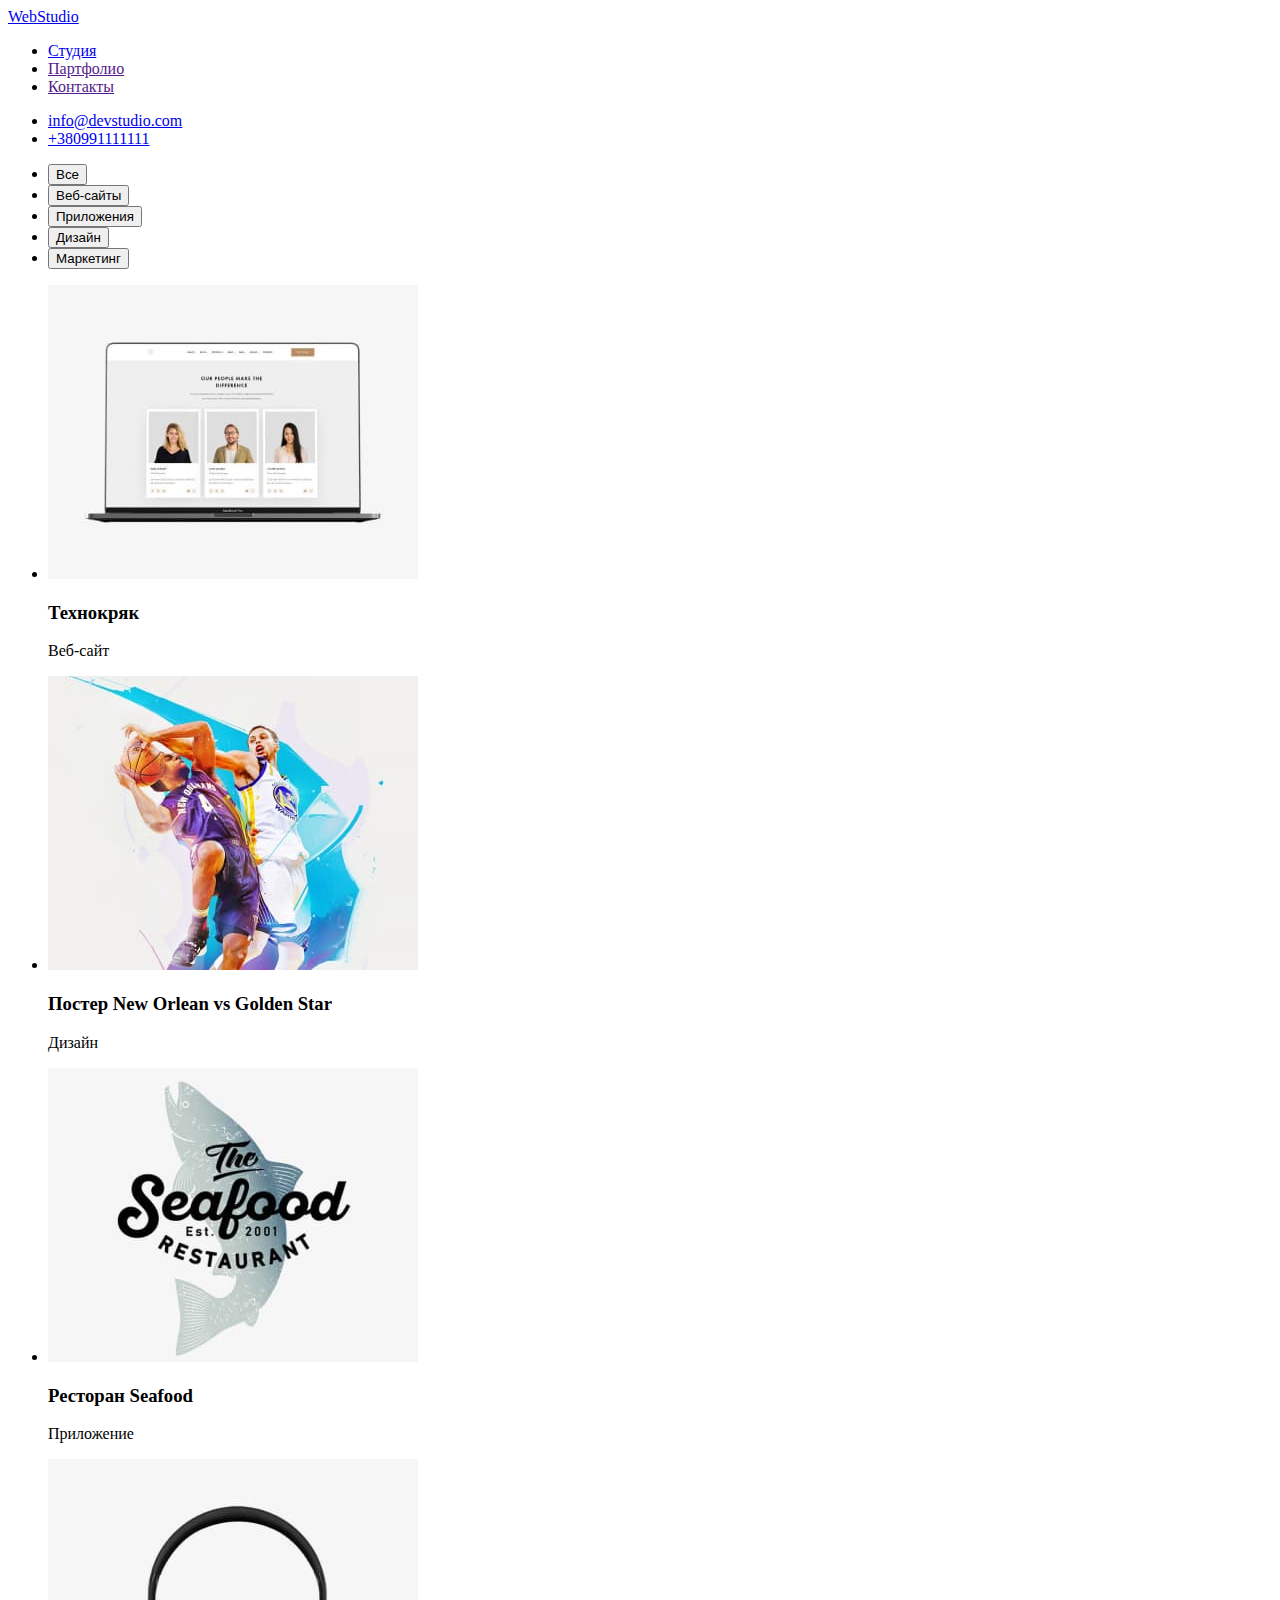
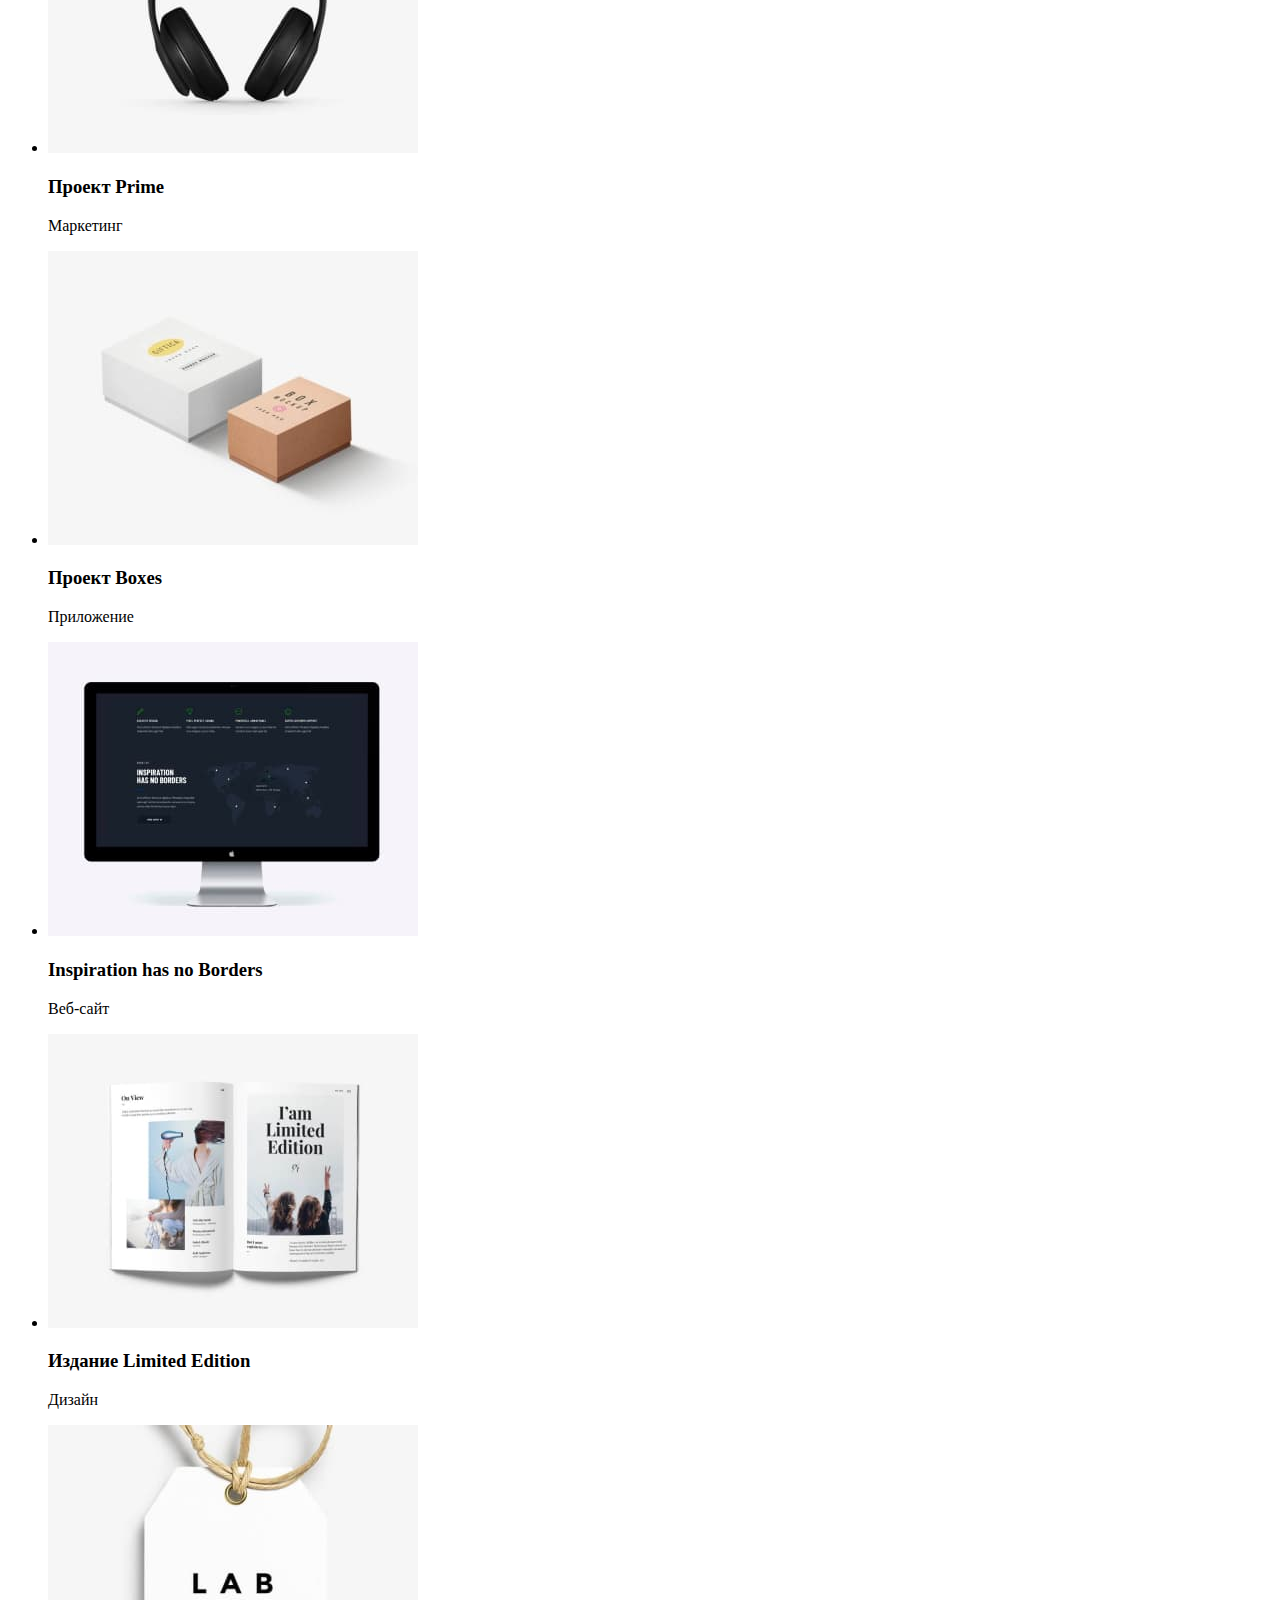
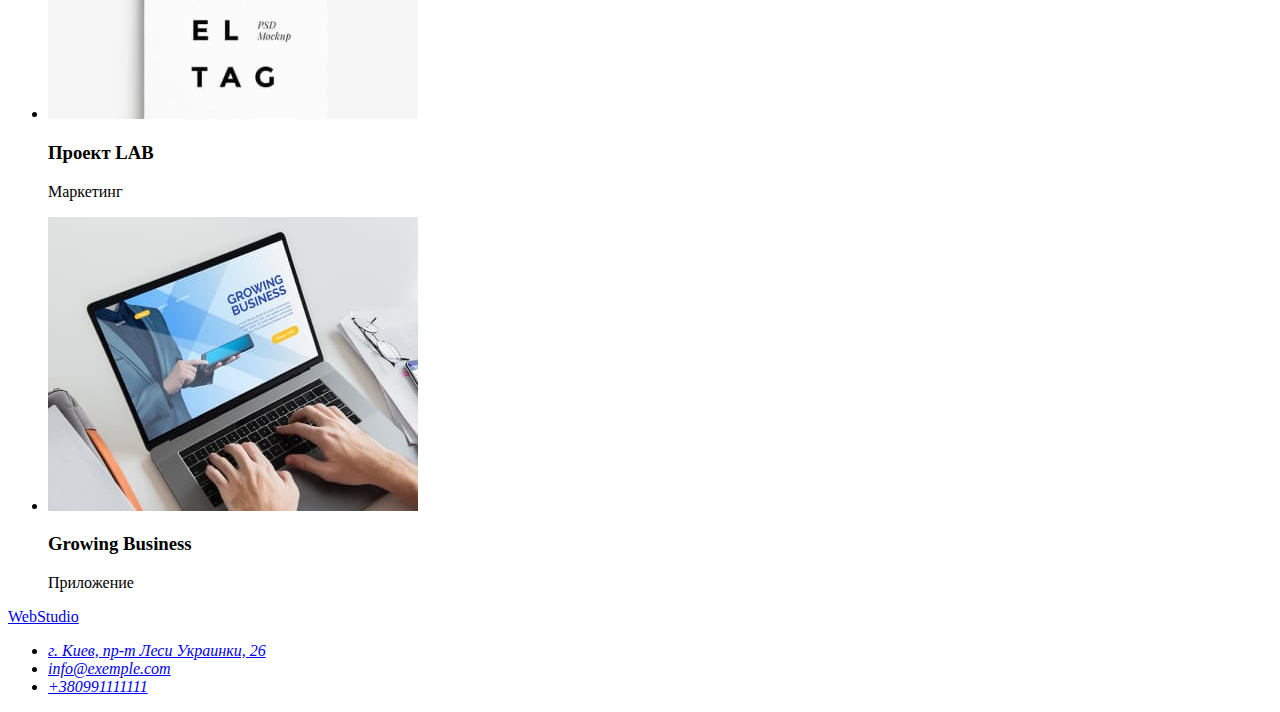
==== portfolio.html @ 94032a91 "слияние двух рабочих страниц" ====
<!DOCTYPE html>
<html lang="en">

<head>
   <meta charset="UTF-8">
   <meta http-equiv="X-UA-Compatible" content="IE=edge">
   <meta name="viewport" content="width=device-width, initial-scale=1.0">
   <title>Portfolio</title>
   <link rel="stylesheet" href="./css/style.css">
</head>

<body>
   <header>
      <a href="index.html">WebStudio</a>
      <nav>
         <ul>
            <li><a target="_parent" href="../goit-markup-hw-01/index.html">Студия</a></li>
            <li><a href="">Партфолио</a></li>
            <li><a href="">Контакты</a></li>
         </ul>
      </nav>
      <ul>
         <li><a href="mailto:info@devstudio.com">info@devstudio.com</a></li>
         <li><a href="tel:+380991111111">+380991111111</a></li>
      </ul>
   </header>
   <main>
      <section>
         <ul>
            <li><button type="button">Все</button></li>
            <li><button type="button">Веб-сайты</button></li>
            <li><button type="button">Приложения</button></li>
            <li><button type="button">Дизайн</button></li>
            <li><button type="button">Маркетинг</button></li>
         </ul>
      </section>
      <ul>
         <div>
            <li>
               <img src="./img/imge1.jpg" alt="ноутбук" width="370">
               <h3>Технокряк</h3>
               <p>Веб-сайт</p>
            </li>
         </div>
         <div>
            <li>
               <img src="./img/imge2.jpg" alt="постер баскетболисты" width="370">
               <h3>Постер New Orlean vs Golden Star</h3>
               <p>Дизайн</p>
            </li>
         </div>
         <div>
            <li>
               <img src="./img/img3.jpg" alt="логотип ресторана" width="370">
               <h3>Ресторан Seafood</h3>
               <p>Приложение</p>
            </li>
         </div>
         <div>
            <li>
               <img src="./img/img4.jpg" alt="наушники" width="370">
               <h3>Проект Prime</h3>
               <p>Маркетинг</p>
            </li>
         </div>
         <div>
            <li>
               <img src="./img/img5.jpg" alt="коробки" width="370">
               <h3>Проект Boxes</h3>
               <p>Приложение</p>
            </li>
         </div>
         <div>
            <li>
               <img src="./img/img6.jpg" alt="монитор" width="370">
               <h3>Inspiration has no Borders</h3>
               <p>Веб-сайт</p>
            </li>
         </div>
         <div>
            <li>
               <img src="./img/img7.jpg" alt="книга" width="370">
               <h3>Издание Limited Edition</h3>
               <p>Дизайн</p>
            </li>
         </div>
         <div>
            <li>
               <img src="./img/img8.jpg" alt="бирка" width="370">
               <h3>Проект LAB</h3>
               <p>Маркетинг</p>
            </li>
         </div>
         <div>
            <li>
               <img src="./img/img9.jpg" alt="разработка приложения" width="370">
               <h3>Growing Business</h3>
               <p>Приложение</p>
            </li>
         </div>
      </ul>
   </main>
   <footer>
      <a href="index.html">WebStudio</a>
      <address>
         <ul>
            <li><a href="https://goo.gl/maps/MrdQJycXRBSHevHh7" target="_blank" rel="noopener nofollow noreferrer">г.
                  Киев, пр-т Леси Украинки, 26</a>
            </li>
            <li>
               <a href="mailto:info@devstudio.com">info@exemple.com</a>
            </li>
            <li>
               <a href="tel:+380991111111">+380991111111</a>
            </li>
         </ul>
      </address>
   </footer>

</body>

</html>
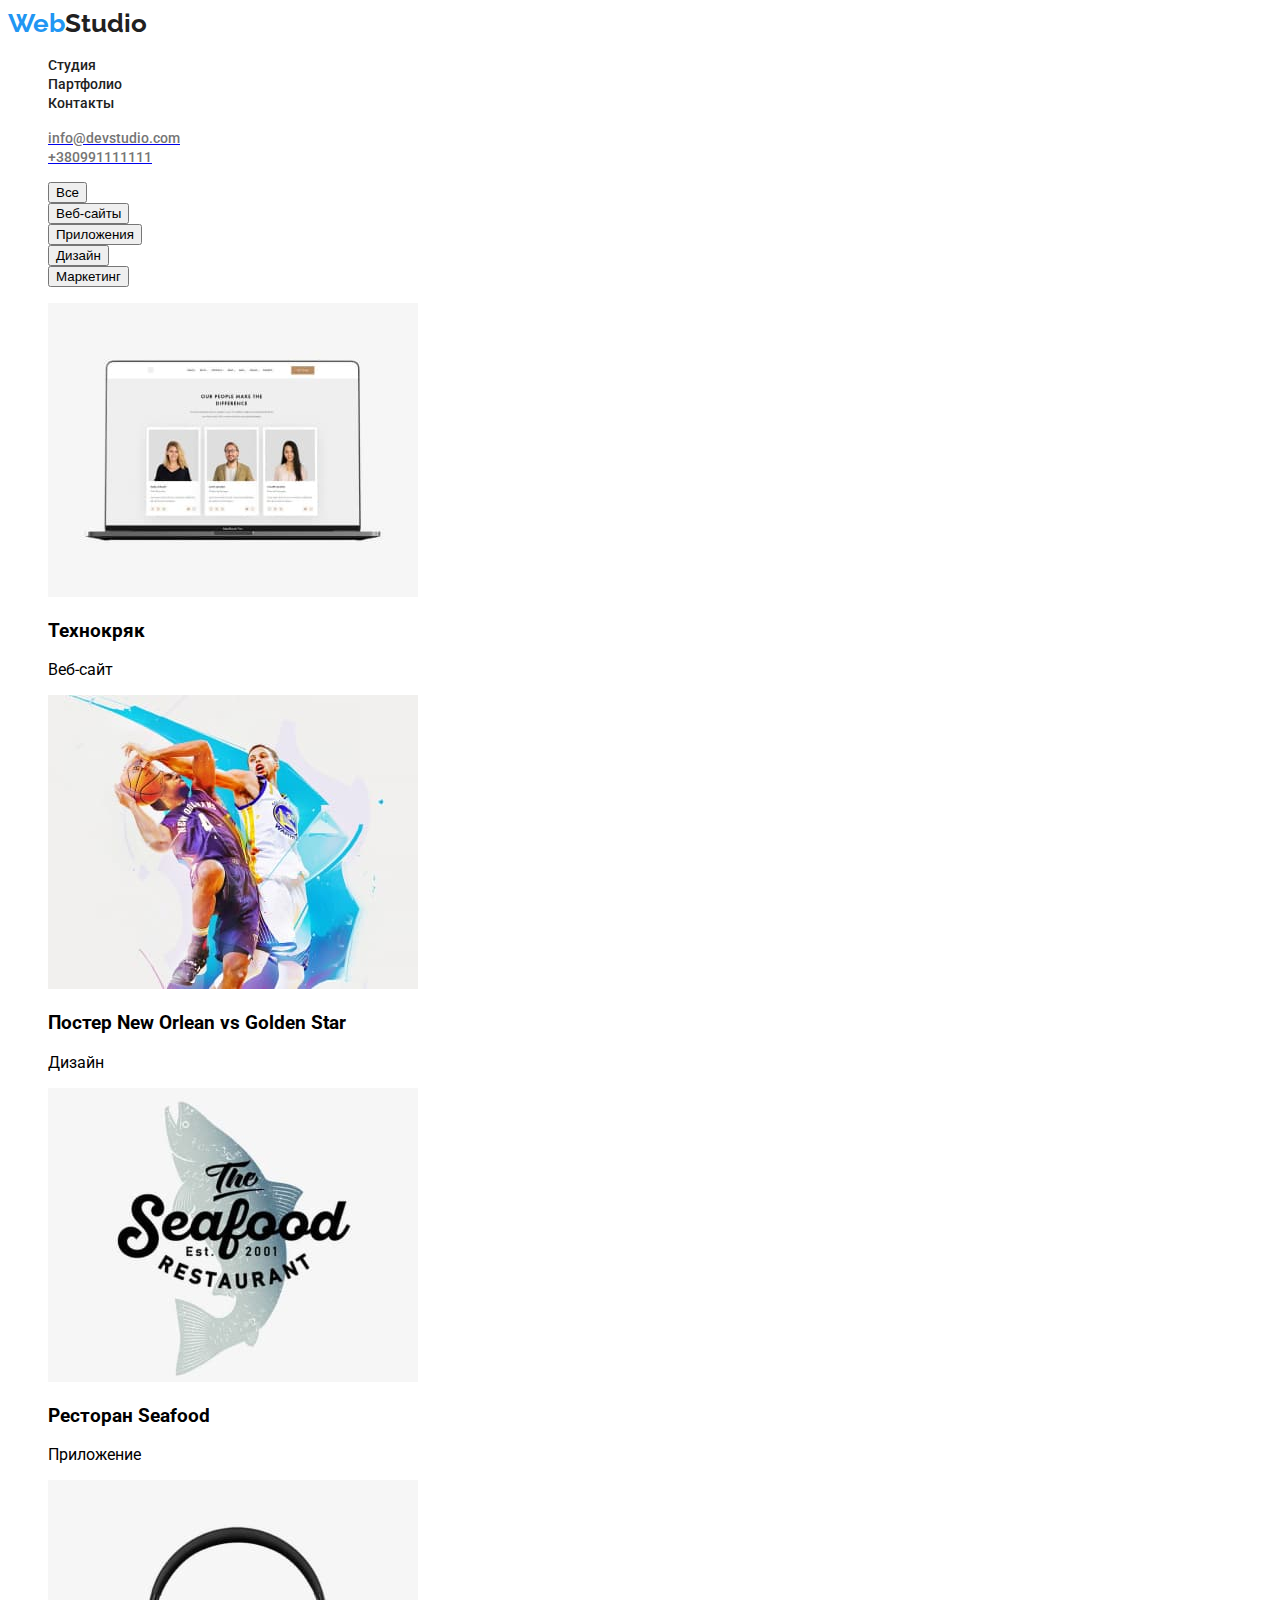
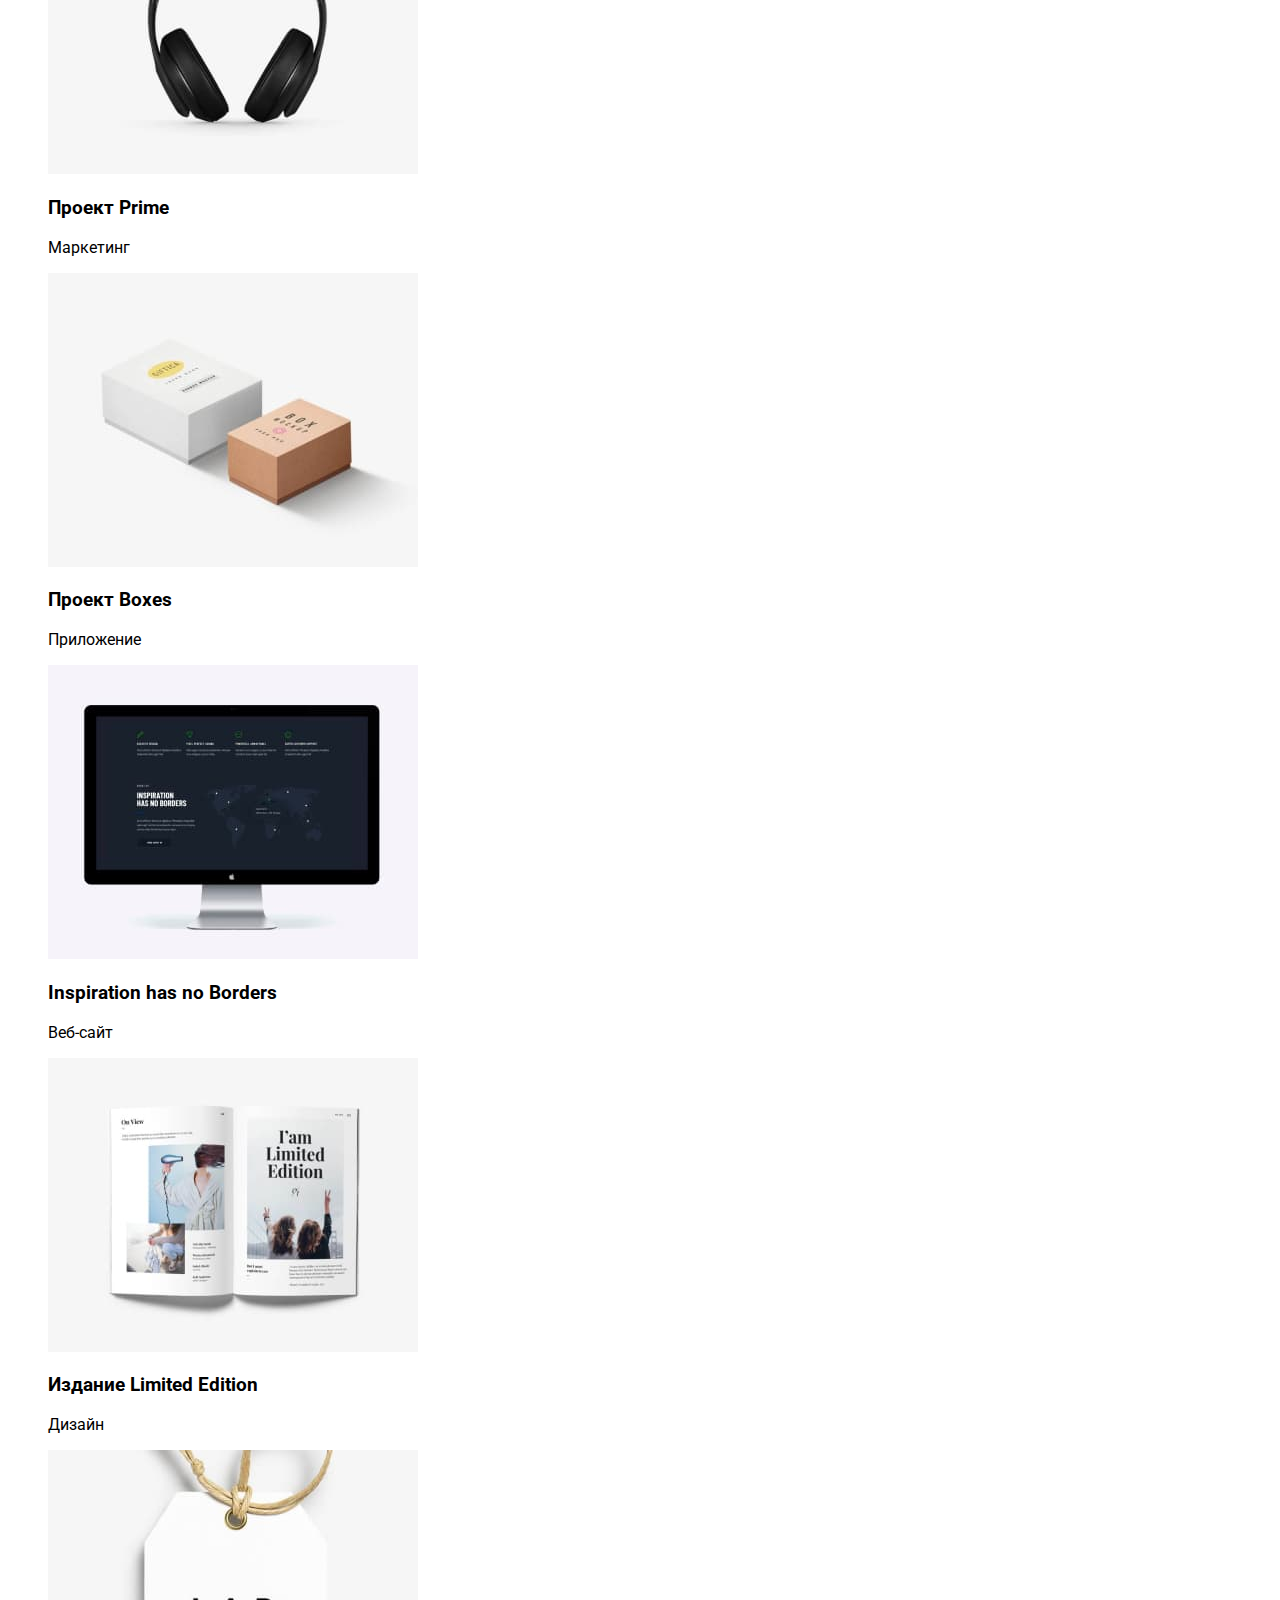
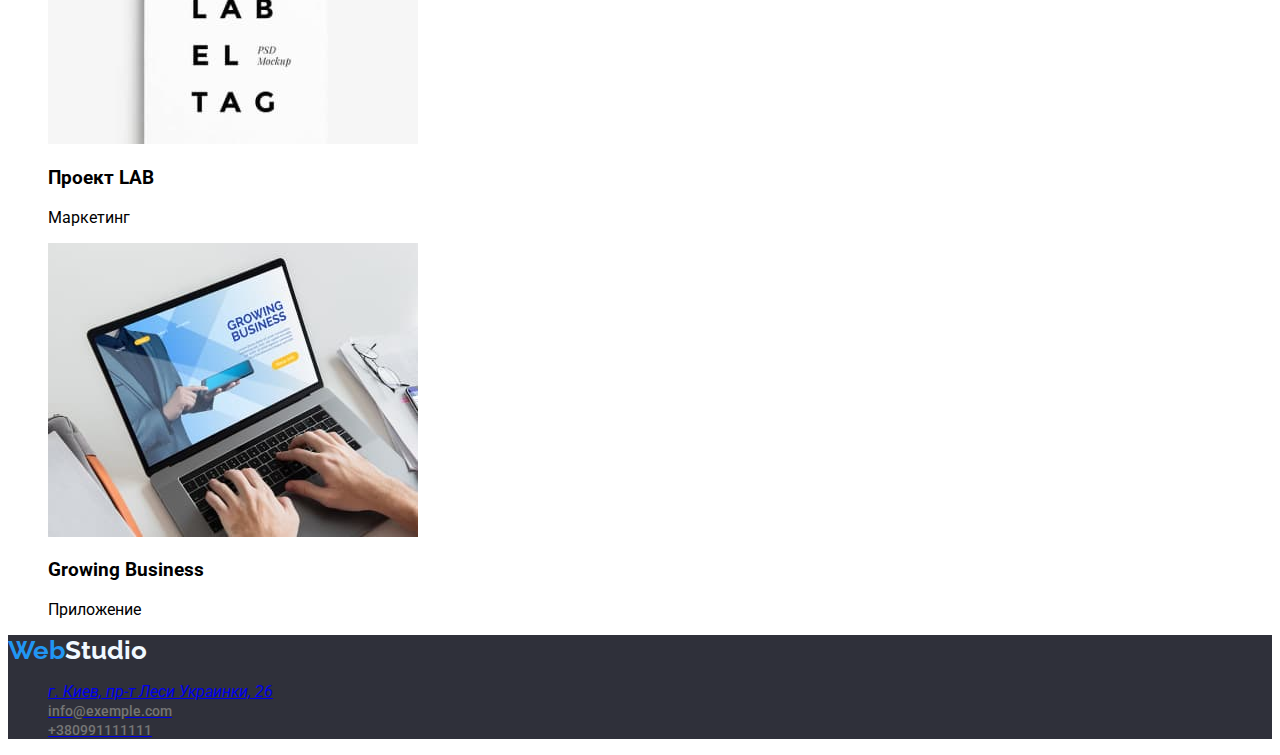
==== commit cf18276a: "финал 1й страницы" ====
--- a/portfolio.html
+++ b/portfolio.html
@@ -7,92 +7,95 @@
    <meta name="viewport" content="width=device-width, initial-scale=1.0">
    <title>Portfolio</title>
    <link rel="stylesheet" href="./css/style.css">
+   <link rel="preconnect" href="https://fonts.googleapis.com">
+<link rel="preconnect" href="https://fonts.gstatic.com" crossorigin>
+<link href="https://fonts.googleapis.com/css2?family=Raleway:wght@700&family=Roboto:wght@400;500;700;900&display=swap" rel="stylesheet">
 </head>
 
-<body>
-   <header>
-      <a href="index.html">WebStudio</a>
+<body class="text-body">
+   <header class="background-white">
+      <a class="text-logo" href="index.html">Web<span class="Part-logo-black">Studio</span></a>
       <nav>
-         <ul>
-            <li><a target="_parent" href="../goit-markup-hw-01/index.html">Студия</a></li>
-            <li><a href="">Партфолио</a></li>
-            <li><a href="">Контакты</a></li>
+         <ul class="link-navigation">
+            <li style="list-style:none"><a class="link" href="./index.html">Студия</a></li>
+            <li style="list-style:none"><a class="link" href="">Партфолио</a></li>
+            <li style="list-style:none"><a class="link" href="">Контакты</a></li>
          </ul>
       </nav>
       <ul>
-         <li><a href="mailto:info@devstudio.com">info@devstudio.com</a></li>
-         <li><a href="tel:+380991111111">+380991111111</a></li>
+         <li style="list-style:none"><a href="mailto:info@devstudio.com"><span class="connection">info@devstudio.com</span></a></li>
+         <li style="list-style:none"><a href="tel:+380991111111"><span class="connection">+380991111111</span></a></li>
       </ul>
    </header>
    <main>
       <section>
          <ul>
-            <li><button type="button">Все</button></li>
-            <li><button type="button">Веб-сайты</button></li>
-            <li><button type="button">Приложения</button></li>
-            <li><button type="button">Дизайн</button></li>
-            <li><button type="button">Маркетинг</button></li>
+            <li style="list-style:none"><button type="button">Все</button></li>
+            <li style="list-style:none"><button type="button">Веб-сайты</button></li>
+            <li style="list-style:none"><button type="button">Приложения</button></li>
+            <li style="list-style:none"><button type="button">Дизайн</button></li>
+            <li style="list-style:none"><button type="button">Маркетинг</button></li>
          </ul>
       </section>
       <ul>
          <div>
-            <li>
+            <li style="list-style:none">
                <img src="./img/imge1.jpg" alt="ноутбук" width="370">
                <h3>Технокряк</h3>
                <p>Веб-сайт</p>
             </li>
          </div>
          <div>
-            <li>
+            <li style="list-style:none">
                <img src="./img/imge2.jpg" alt="постер баскетболисты" width="370">
                <h3>Постер New Orlean vs Golden Star</h3>
                <p>Дизайн</p>
             </li>
          </div>
          <div>
-            <li>
+            <li style="list-style:none">
                <img src="./img/img3.jpg" alt="логотип ресторана" width="370">
                <h3>Ресторан Seafood</h3>
                <p>Приложение</p>
             </li>
          </div>
          <div>
-            <li>
+            <li style="list-style:none">
                <img src="./img/img4.jpg" alt="наушники" width="370">
                <h3>Проект Prime</h3>
                <p>Маркетинг</p>
             </li>
          </div>
          <div>
-            <li>
+            <li style="list-style:none">
                <img src="./img/img5.jpg" alt="коробки" width="370">
                <h3>Проект Boxes</h3>
                <p>Приложение</p>
             </li>
          </div>
          <div>
-            <li>
+            <li style="list-style:none">
                <img src="./img/img6.jpg" alt="монитор" width="370">
                <h3>Inspiration has no Borders</h3>
                <p>Веб-сайт</p>
             </li>
          </div>
          <div>
-            <li>
+            <li style="list-style:none">
                <img src="./img/img7.jpg" alt="книга" width="370">
                <h3>Издание Limited Edition</h3>
                <p>Дизайн</p>
             </li>
          </div>
          <div>
-            <li>
+            <li style="list-style:none">
                <img src="./img/img8.jpg" alt="бирка" width="370">
                <h3>Проект LAB</h3>
                <p>Маркетинг</p>
             </li>
          </div>
          <div>
-            <li>
+            <li style="list-style:none">
                <img src="./img/img9.jpg" alt="разработка приложения" width="370">
                <h3>Growing Business</h3>
                <p>Приложение</p>
@@ -100,23 +103,22 @@
          </div>
       </ul>
    </main>
-   <footer>
-      <a href="index.html">WebStudio</a>
+   <footer class="background-gray">
+      <a class="text-logo" href="index.html">Web<span class="Part-logo-white">Studio</span></a>
       <address>
          <ul>
-            <li><a href="https://goo.gl/maps/MrdQJycXRBSHevHh7" target="_blank" rel="noopener nofollow noreferrer">г.
+            <li style="list-style:none"><a href="https://goo.gl/maps/MrdQJycXRBSHevHh7" target="_blank" rel="noopener nofollow noreferrer">г.
                   Киев, пр-т Леси Украинки, 26</a>
             </li>
-            <li>
-               <a href="mailto:info@devstudio.com">info@exemple.com</a>
+            <li style="list-style:none">
+               <a href="mailto:info@devstudio.com"><span class="connection">info@exemple.com</span></a>
             </li>
-            <li>
-               <a href="tel:+380991111111">+380991111111</a>
+            <li style="list-style:none">
+               <a href="tel:+380991111111"><span class="connection">+380991111111</span></a>
             </li>
          </ul>
       </address>
    </footer>
-
 </body>
 
 </html>--- a/css/style.css
+++ b/css/style.css
@@ -0,0 +1,124 @@
+.text-body {
+   font-family: 'Roboto', sans-serif;
+}
+/* block header */
+.background-white {
+   background-color: #ffffff;
+}
+.text-logo {
+   font-family: 'Raleway', sans-serif;
+   font-weight: 700;
+   font-size: 26px;
+   line-height: 31px;
+   color: #2196F3;
+   text-decoration: none;
+}
+.Part-logo-black {
+   color: #212121;
+}
+.Part-logo-white {
+   color: aliceblue;
+}
+/*навигация*/
+.link {
+   font-size: 14px;
+   font-weight: 500;
+   line-height: 16px;
+   text-decoration: none;
+   color: #212121;
+}
+
+.link-navigation .link:hover, link:focus {
+   color: #2196F3;
+   
+}
+/*контакты*/
+.connection {
+   font-style: normal;
+   font-size: 14px;
+   font-weight: 500;
+   line-height: 16px;
+   color: #757575;
+   text-decoration: none;
+}
+.connektion-wrapper .connection:hover, .connection:focus {
+   color: #2196F3;
+}
+.connect-link {
+text-decoration: none;
+}
+/* block main */
+.Title {
+   font-weight: 900;
+   font-size: 44px;
+   color: #ffffff;
+}
+/*кнопка webstudio*/
+.text-button{
+   font-weight: 700;
+   font-size: 16px;
+   line-height: 30px;
+   color: #ffffff;
+}
+.button{
+   width: 200px;
+   height: 50px;
+   background: #2196F3;
+   box-shadow: 0px 4px 4px rgba(0,0,0,0,15);
+   border-radius: 4px;
+}
+
+.background-gray {
+   background-color: #2F303A;
+
+}
+/*Наши преимущества*/
+.text-title {
+   font-size: 14px;
+   font-weight: 700;
+   line-height: 16.41px;
+   color: #212121;
+}
+.Text-description {
+   font-weight: 400;
+   font-size: 14px;
+   line-height: 24px;
+   color: #757575;
+}
+/*чем занимаемся и наша команда*/
+.title-exercise {
+   font-weight: 700;
+   font-size: 36px;
+   line-height: 42.19px;
+   color: #212121;
+}
+.initials{
+   font-weight: 500;
+   font-size: 16px;
+   line-height: 18.75px;
+   color: #212121;
+}
+.position{
+   font-weight: 400;
+   font-size: 16px;
+   line-height: 18.75px;
+   color: #757575;
+}
+.exercise {
+
+}
+.Our-command {
+   background-color: #F5F4FA;
+}
+
+/* block footer */
+.background-footer {
+   background-color: #2F303A;
+}
+.map {
+   font-weight: 400;
+   font-size: 14px;
+   line-height: 24px;
+   color: #ffffff;
+   font-style: normal;
+}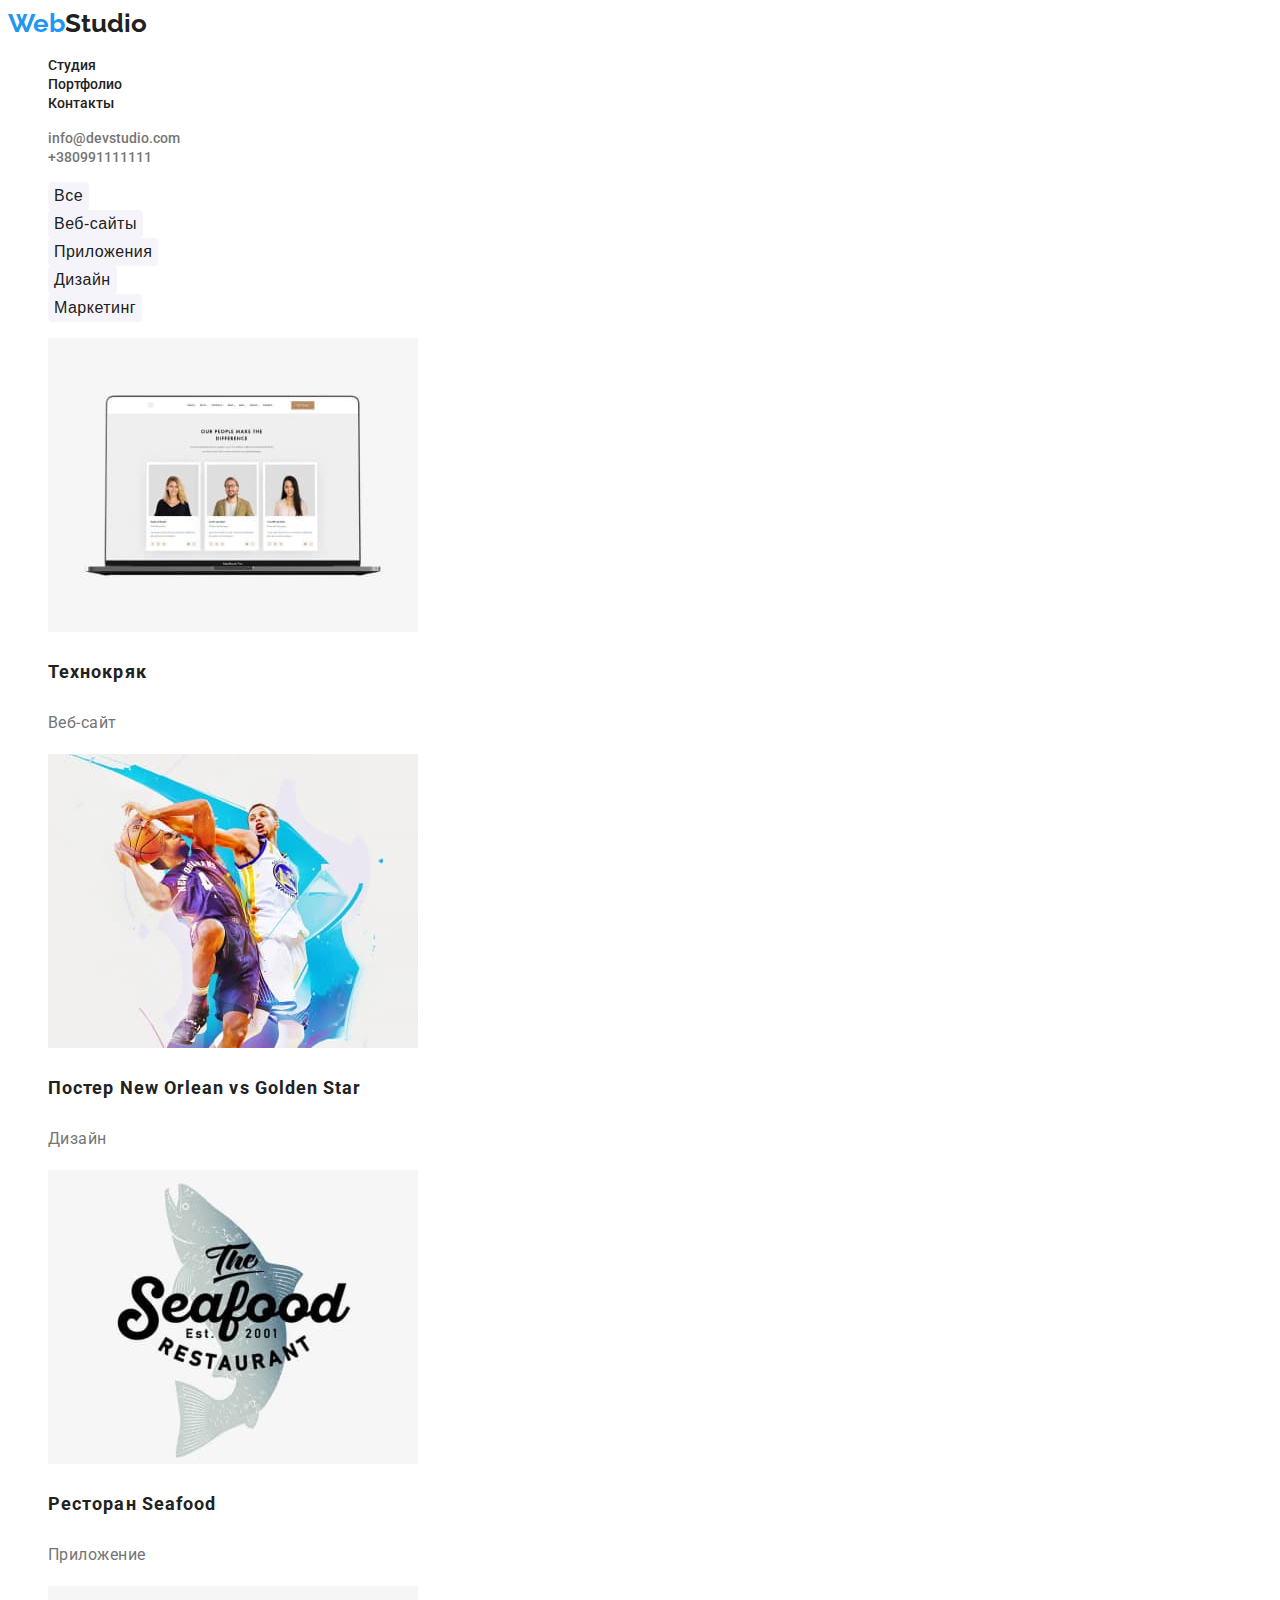
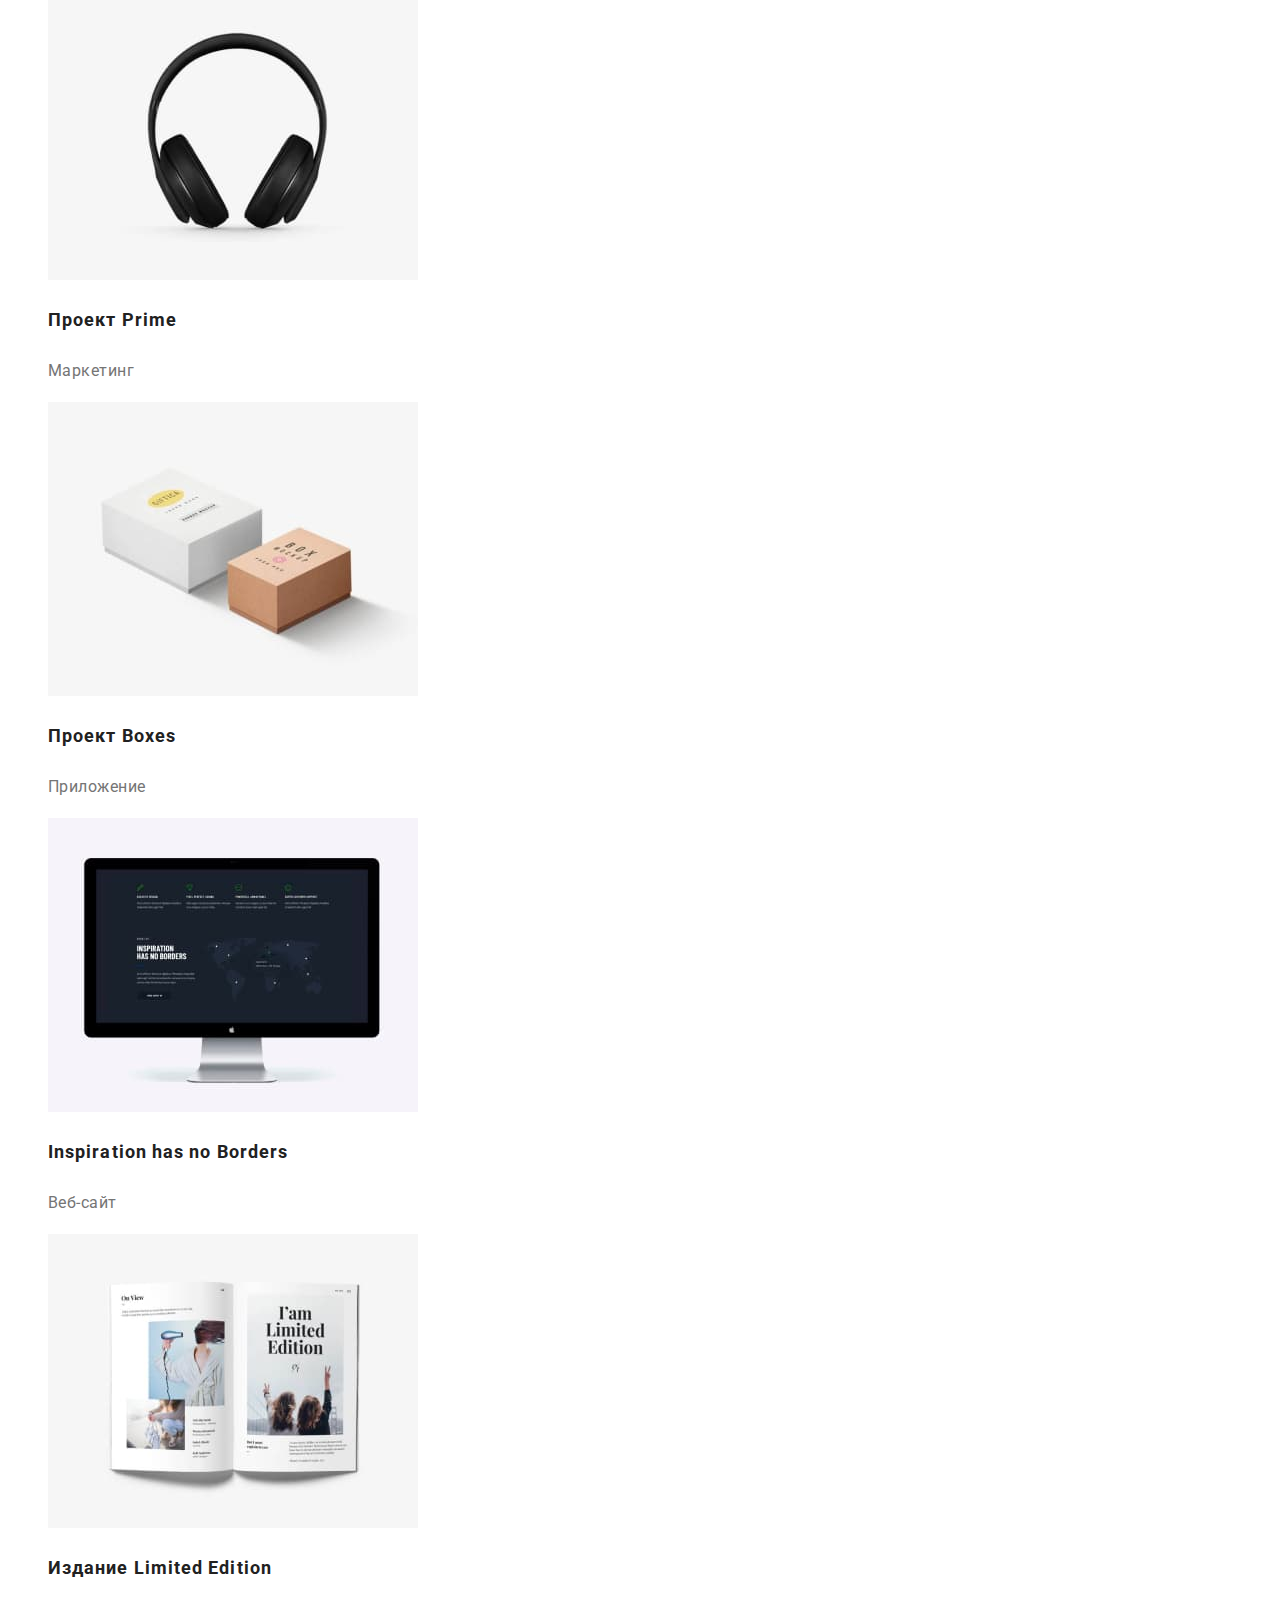
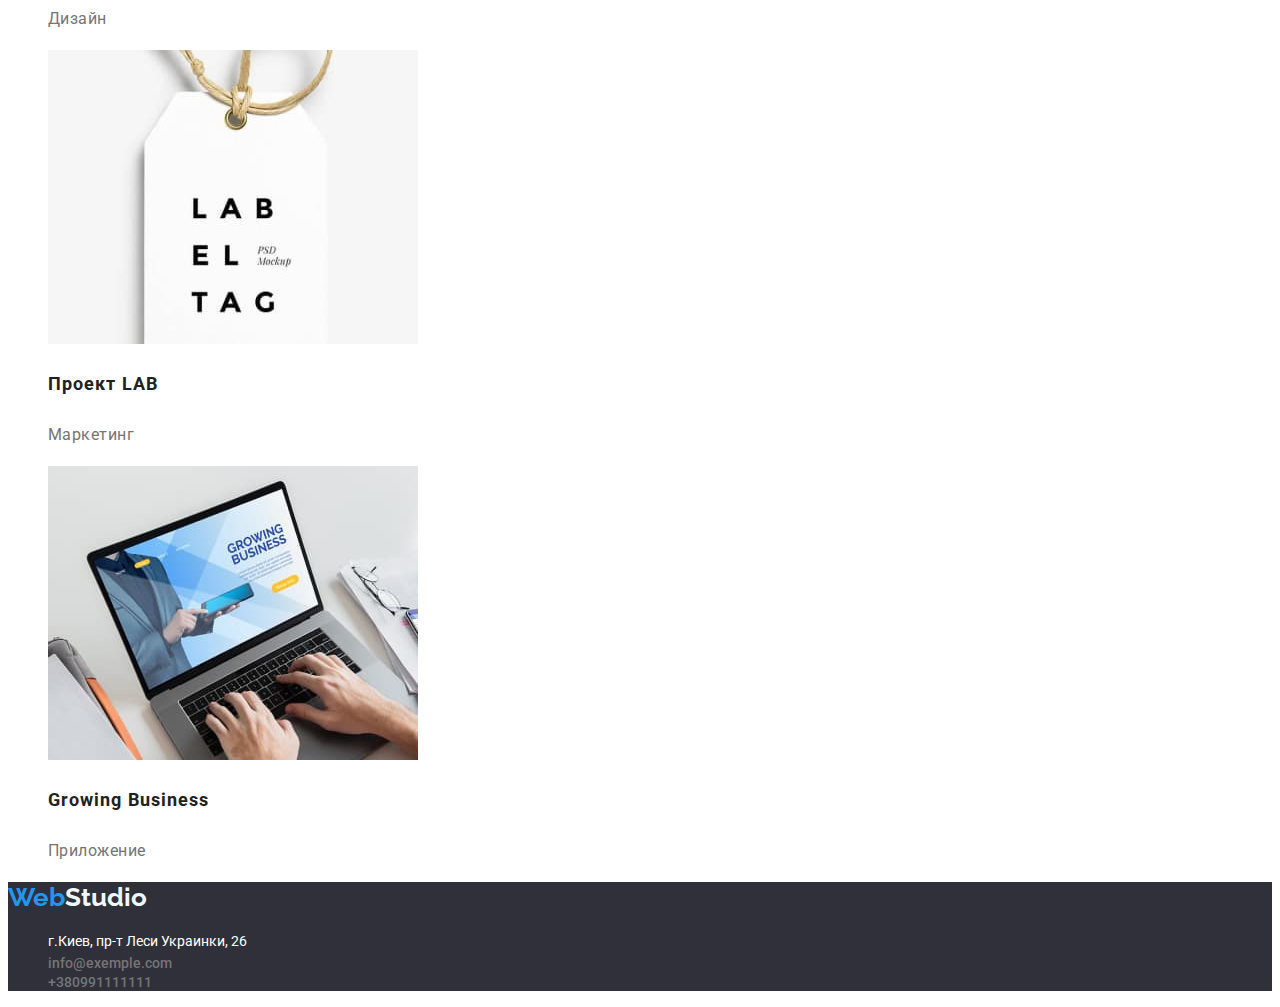
==== commit b6823d4a: "Завершена вторая страница" ====
--- a/portfolio.html
+++ b/portfolio.html
@@ -18,87 +18,87 @@
       <nav>
          <ul class="link-navigation">
             <li style="list-style:none"><a class="link" href="./index.html">Студия</a></li>
-            <li style="list-style:none"><a class="link" href="">Партфолио</a></li>
+            <li style="list-style:none"><a class="link" href="">Портфолио</a></li>
             <li style="list-style:none"><a class="link" href="">Контакты</a></li>
          </ul>
       </nav>
       <ul>
-         <li style="list-style:none"><a href="mailto:info@devstudio.com"><span class="connection">info@devstudio.com</span></a></li>
-         <li style="list-style:none"><a href="tel:+380991111111"><span class="connection">+380991111111</span></a></li>
+         <li style="list-style:none"><a class="connect-link" href="mailto:info@devstudio.com"><span class="connection">info@devstudio.com</span></a></li>
+         <li style="list-style:none"><a class="connect-link" href="tel:+380991111111"><span class="connection">+380991111111</span></a></li>
       </ul>
    </header>
    <main>
       <section>
-         <ul>
-            <li style="list-style:none"><button type="button">Все</button></li>
-            <li style="list-style:none"><button type="button">Веб-сайты</button></li>
-            <li style="list-style:none"><button type="button">Приложения</button></li>
-            <li style="list-style:none"><button type="button">Дизайн</button></li>
-            <li style="list-style:none"><button type="button">Маркетинг</button></li>
+         <ul class="link-battons">
+            <li class="white-text" style="list-style:none"><a href=""></a><button class="button-service" type="button"><span class="buttons-text-service">Все</span></button></a></li>
+            <li class="white-text" style="list-style:none"><a href=""></a><button class="button-service" type="button"><span class="buttons-text-service">Веб-сайты</span></button></a></li>
+            <li class="white-text" style="list-style:none"><a href=""></a><button class="button-service" type="button"><span class="buttons-text-service">Приложения</span></button></a></li>
+            <li class="white-text" style="list-style:none"><a href=""></a><button class="button-service" type="button"><span class="buttons-text-service">Дизайн</span></button></a></li>
+            <li class="white-text" style="list-style:none"><a href=""></a><button class="button-service" type="button"><span class="buttons-text-service">Маркетинг</span></button></a></li>
          </ul>
       </section>
       <ul>
          <div>
             <li style="list-style:none">
                <img src="./img/imge1.jpg" alt="ноутбук" width="370">
-               <h3>Технокряк</h3>
-               <p>Веб-сайт</p>
+               <h3 class="catalog-heading">Технокряк</h3>
+               <p class="catalog-text">Веб-сайт</p>
             </li>
          </div>
          <div>
             <li style="list-style:none">
                <img src="./img/imge2.jpg" alt="постер баскетболисты" width="370">
-               <h3>Постер New Orlean vs Golden Star</h3>
-               <p>Дизайн</p>
+               <h3 class="catalog-heading">Постер New Orlean vs Golden Star</h3>
+               <p class="catalog-text">Дизайн</p>
             </li>
          </div>
          <div>
             <li style="list-style:none">
                <img src="./img/img3.jpg" alt="логотип ресторана" width="370">
-               <h3>Ресторан Seafood</h3>
-               <p>Приложение</p>
+               <h3 class="catalog-heading">Ресторан Seafood</h3>
+               <p class="catalog-text">Приложение</p>
             </li>
          </div>
          <div>
             <li style="list-style:none">
                <img src="./img/img4.jpg" alt="наушники" width="370">
-               <h3>Проект Prime</h3>
-               <p>Маркетинг</p>
+               <h3 class="catalog-heading">Проект Prime</h3>
+               <p class="catalog-text">Маркетинг</p>
             </li>
          </div>
          <div>
             <li style="list-style:none">
                <img src="./img/img5.jpg" alt="коробки" width="370">
-               <h3>Проект Boxes</h3>
-               <p>Приложение</p>
+               <h3 class="catalog-heading">Проект Boxes</h3>
+               <p class="catalog-text">Приложение</p>
             </li>
          </div>
          <div>
             <li style="list-style:none">
                <img src="./img/img6.jpg" alt="монитор" width="370">
-               <h3>Inspiration has no Borders</h3>
-               <p>Веб-сайт</p>
+               <h3 class="catalog-heading">Inspiration has no Borders</h3>
+               <p class="catalog-text">Веб-сайт</p>
             </li>
          </div>
          <div>
             <li style="list-style:none">
                <img src="./img/img7.jpg" alt="книга" width="370">
-               <h3>Издание Limited Edition</h3>
-               <p>Дизайн</p>
+               <h3 class="catalog-heading">Издание Limited Edition</h3>
+               <p class="catalog-text">Дизайн</p>
             </li>
          </div>
          <div>
             <li style="list-style:none">
                <img src="./img/img8.jpg" alt="бирка" width="370">
-               <h3>Проект LAB</h3>
-               <p>Маркетинг</p>
+               <h3 class="catalog-heading">Проект LAB</h3>
+               <p class="catalog-text">Маркетинг</p>
             </li>
          </div>
          <div>
             <li style="list-style:none">
                <img src="./img/img9.jpg" alt="разработка приложения" width="370">
-               <h3>Growing Business</h3>
-               <p>Приложение</p>
+               <h3 class="catalog-heading">Growing Business</h3>
+               <p class="catalog-text">Приложение</p>
             </li>
          </div>
       </ul>
@@ -107,14 +107,15 @@
       <a class="text-logo" href="index.html">Web<span class="Part-logo-white">Studio</span></a>
       <address>
          <ul>
-            <li style="list-style:none"><a href="https://goo.gl/maps/MrdQJycXRBSHevHh7" target="_blank" rel="noopener nofollow noreferrer">г.
-                  Киев, пр-т Леси Украинки, 26</a>
+            <li style="list-style:none">
+               <a class="connect-link" href="https://goo.gl/maps/MrdQJycXRBSHevHh7" target="_blank" rel="noopener nofollow noreferrer">
+                  <span class="map"> г.Киев, пр-т Леси Украинки, 26</span></a>
             </li>
             <li style="list-style:none">
-               <a href="mailto:info@devstudio.com"><span class="connection">info@exemple.com</span></a>
+               <a class="connect-link" href="mailto:info@devstudio.com"><span class="connection">info@exemple.com</span></a>
             </li>
             <li style="list-style:none">
-               <a href="tel:+380991111111"><span class="connection">+380991111111</span></a>
+               <a class="connect-link" href="tel:+380991111111"><span class="connection">+380991111111</span></a>
             </li>
          </ul>
       </address>
--- a/css/style.css
+++ b/css/style.css
@@ -54,18 +54,19 @@
    color: #ffffff;
 }
 /*кнопка webstudio*/
-.text-button{
+.text-titli-button{
    font-weight: 700;
    font-size: 16px;
    line-height: 30px;
    color: #ffffff;
 }
-.button{
+.button-title{
    width: 200px;
    height: 50px;
    background: #2196F3;
    box-shadow: 0px 4px 4px rgba(0,0,0,0,15);
    border-radius: 4px;
+   border-style: none;
 }
 
 .background-gray {
@@ -121,4 +122,45 @@
    line-height: 24px;
    color: #ffffff;
    font-style: normal;
-}+}
+/*кнопки сервисов*/
+.button-service{
+background: #F5F4FA;
+border-radius: 4px;
+border-style: none;
+}
+
+.buttons-text-service{
+   font-style: normal;
+   font-weight: 500;
+   font-size: 16px;
+   line-height: 26px;
+   text-align: center;
+   letter-spacing: 0.03em;
+   color: #212121;
+}
+.white-text .buttons-text-service:hover, .buttons-text-service:focus {
+   color: #ffffff;
+}
+.link-battons .button-service:hover, .button-service:focus{
+background: #2196F3;
+box-shadow: 0px 3px 1px rgba(0,0,0,0,1), 0px 1px 2px rgba(0,0,0,0,0.08), 0px 2px 2px rgba(0,0,0,0,0.12);
+border-radius: 4px;
+}
+/*каталог*/
+.catalog-heading{
+font-style: normal;
+font-weight: 700;
+font-size: 18px;
+line-height: 36px;
+letter-spacing: 0.06em;
+color: #212121;
+}
+.catalog-text{
+font-style: normal;
+font-weight: 400;
+font-size: 16px;
+line-height: 30px;
+letter-spacing: 00.03em;
+color: #757575;
+}
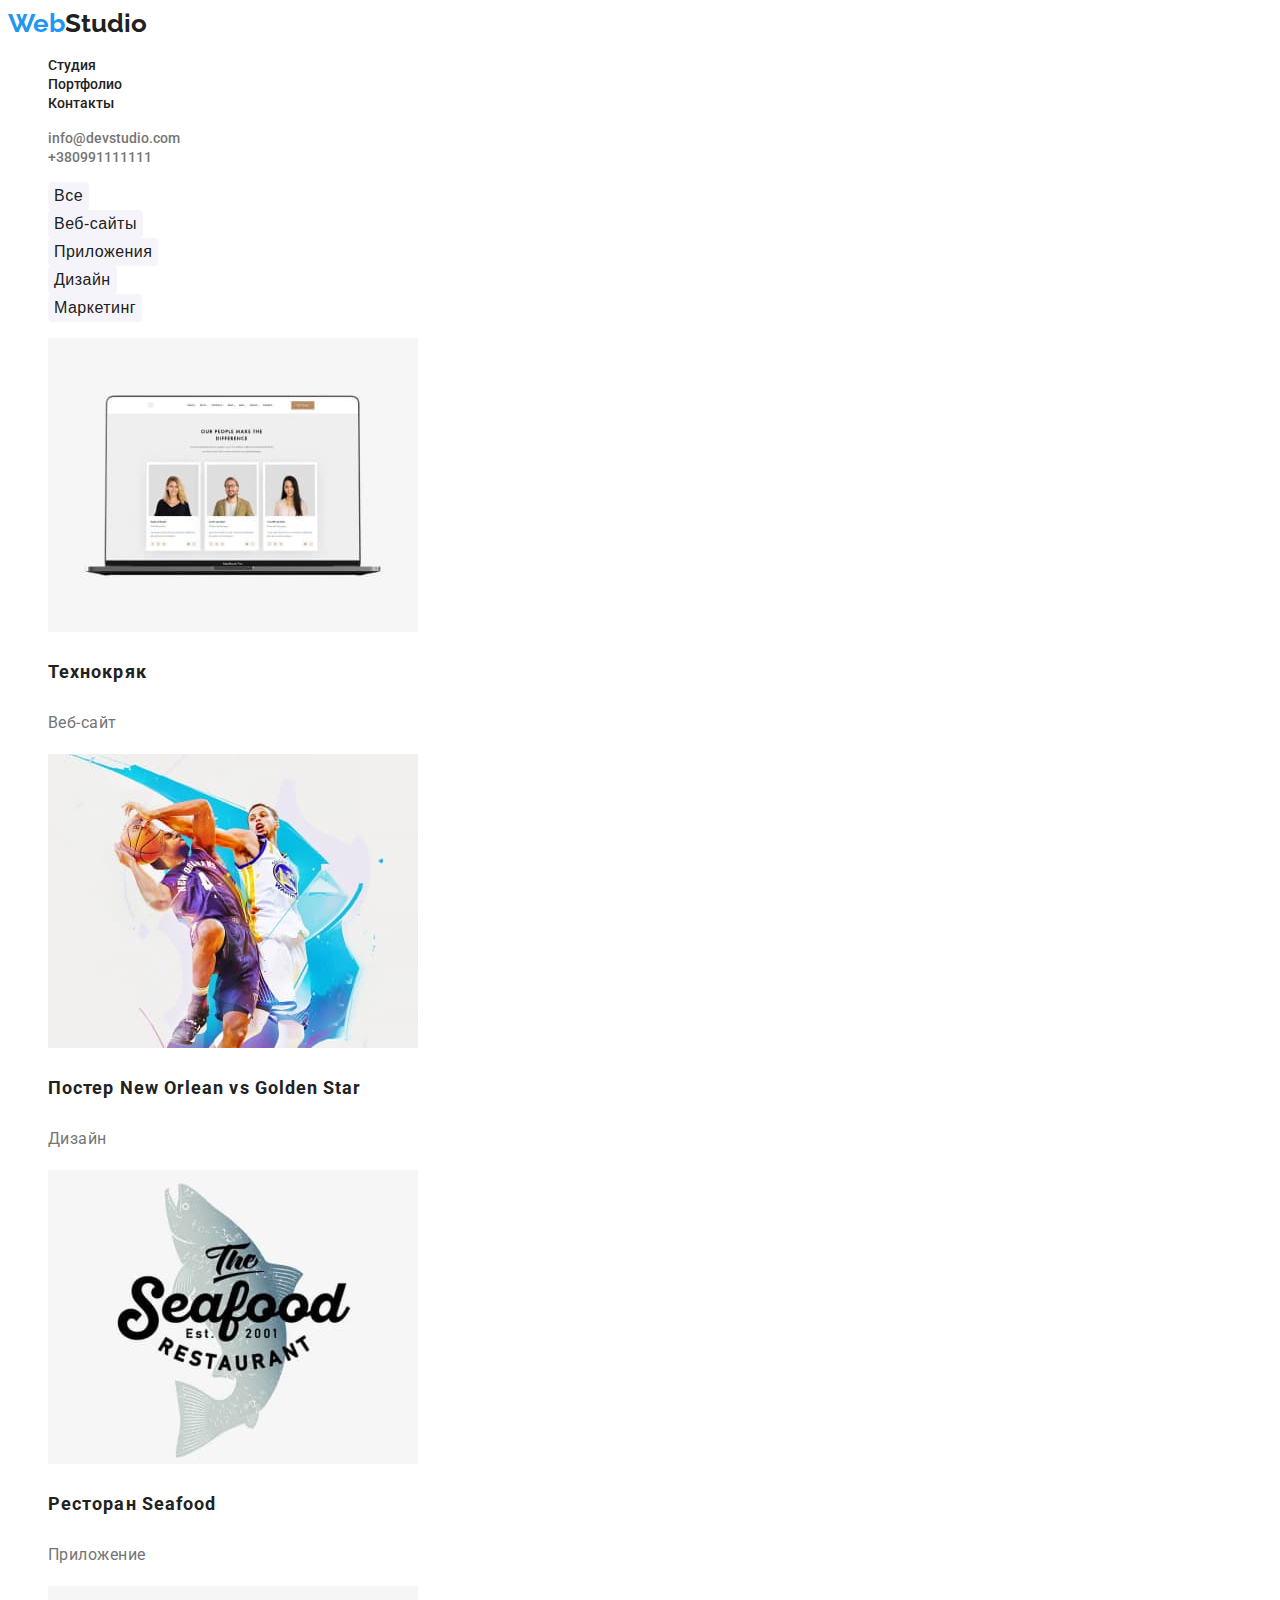
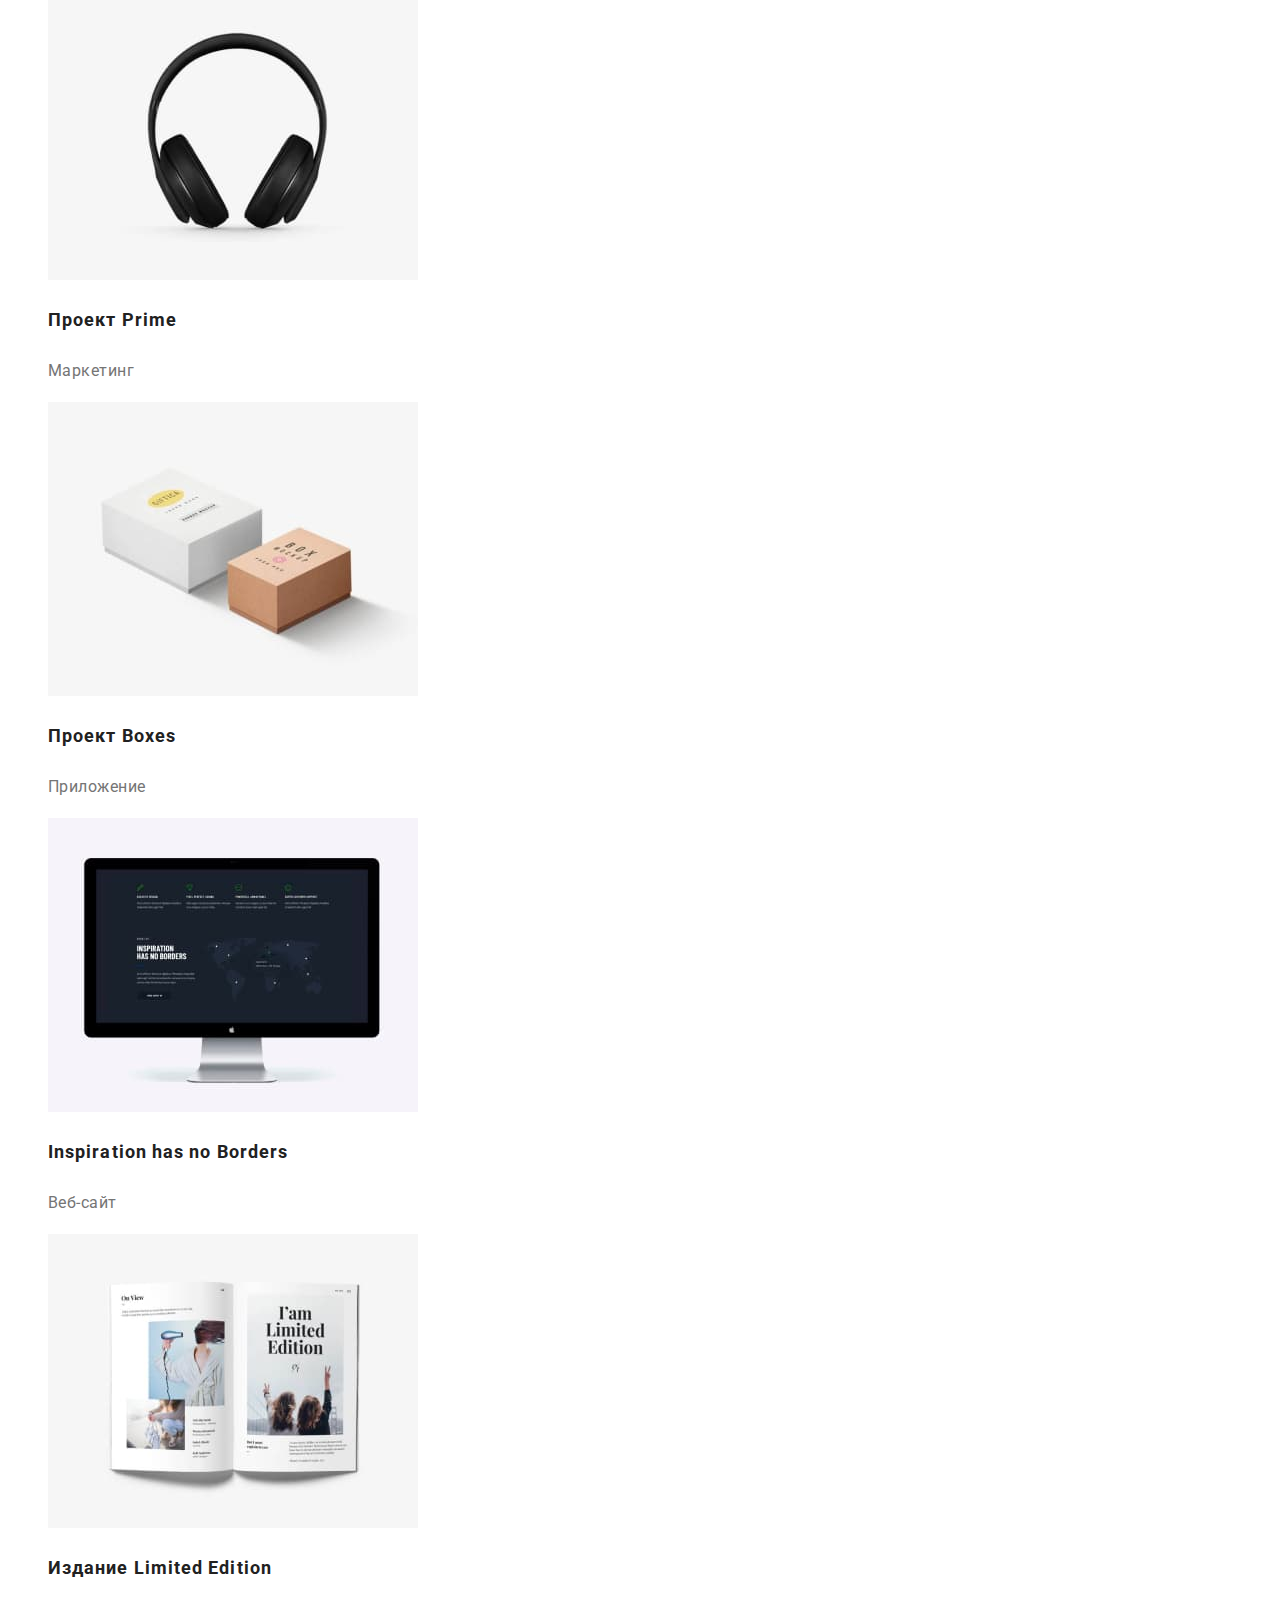
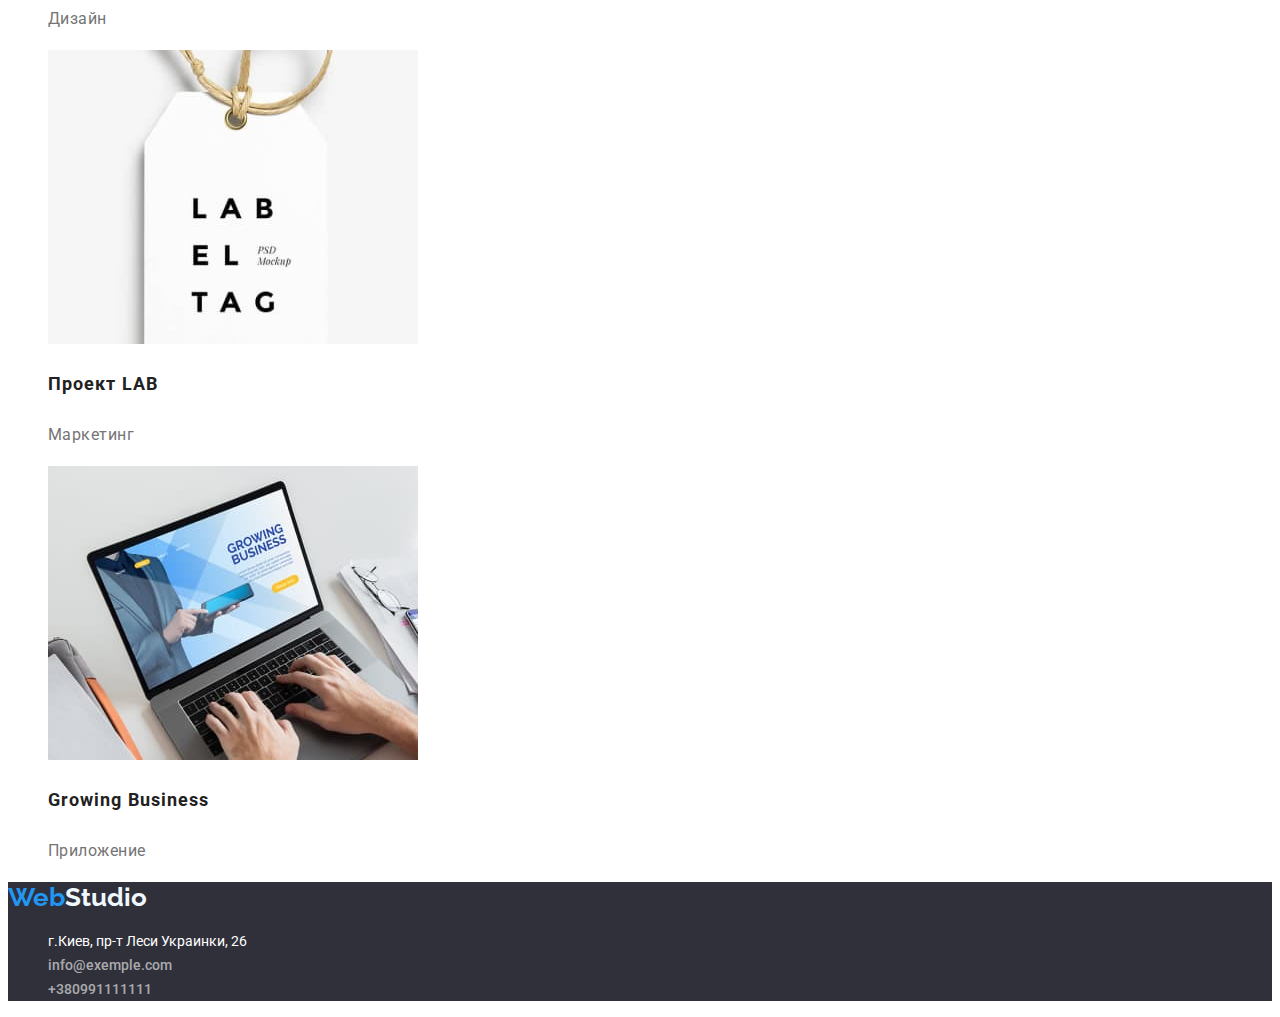
==== commit 730e5734: "исправление ошибки" ====
--- a/portfolio.html
+++ b/portfolio.html
@@ -112,10 +112,10 @@
                   <span class="map"> г.Киев, пр-т Леси Украинки, 26</span></a>
             </li>
             <li style="list-style:none">
-               <a class="connect-link" href="mailto:info@devstudio.com"><span class="connection">info@exemple.com</span></a>
+               <a class="connect-link" href="mailto:info@devstudio.com"><span class="connection-footer">info@exemple.com</span></a>
             </li>
             <li style="list-style:none">
-               <a class="connect-link" href="tel:+380991111111"><span class="connection">+380991111111</span></a>
+               <a class="connect-link" href="tel:+380991111111"><span class="connection-footer">+380991111111</span></a>
             </li>
          </ul>
       </address>
--- a/css/style.css
+++ b/css/style.css
@@ -46,6 +46,15 @@
 }
 .connect-link {
 text-decoration: none;
+}
+/*контакты подвал*/
+.connection-footer {
+   font-style: normal;
+   font-size: 14px;
+   font-weight: 500;
+   line-height: 24px;
+   color: rgba(255, 255, 255, 0.6);
+   text-decoration: none;
 }
 /* block main */
 .Title {
@@ -105,9 +114,7 @@
    line-height: 18.75px;
    color: #757575;
 }
-.exercise {
 
-}
 .Our-command {
    background-color: #F5F4FA;
 }
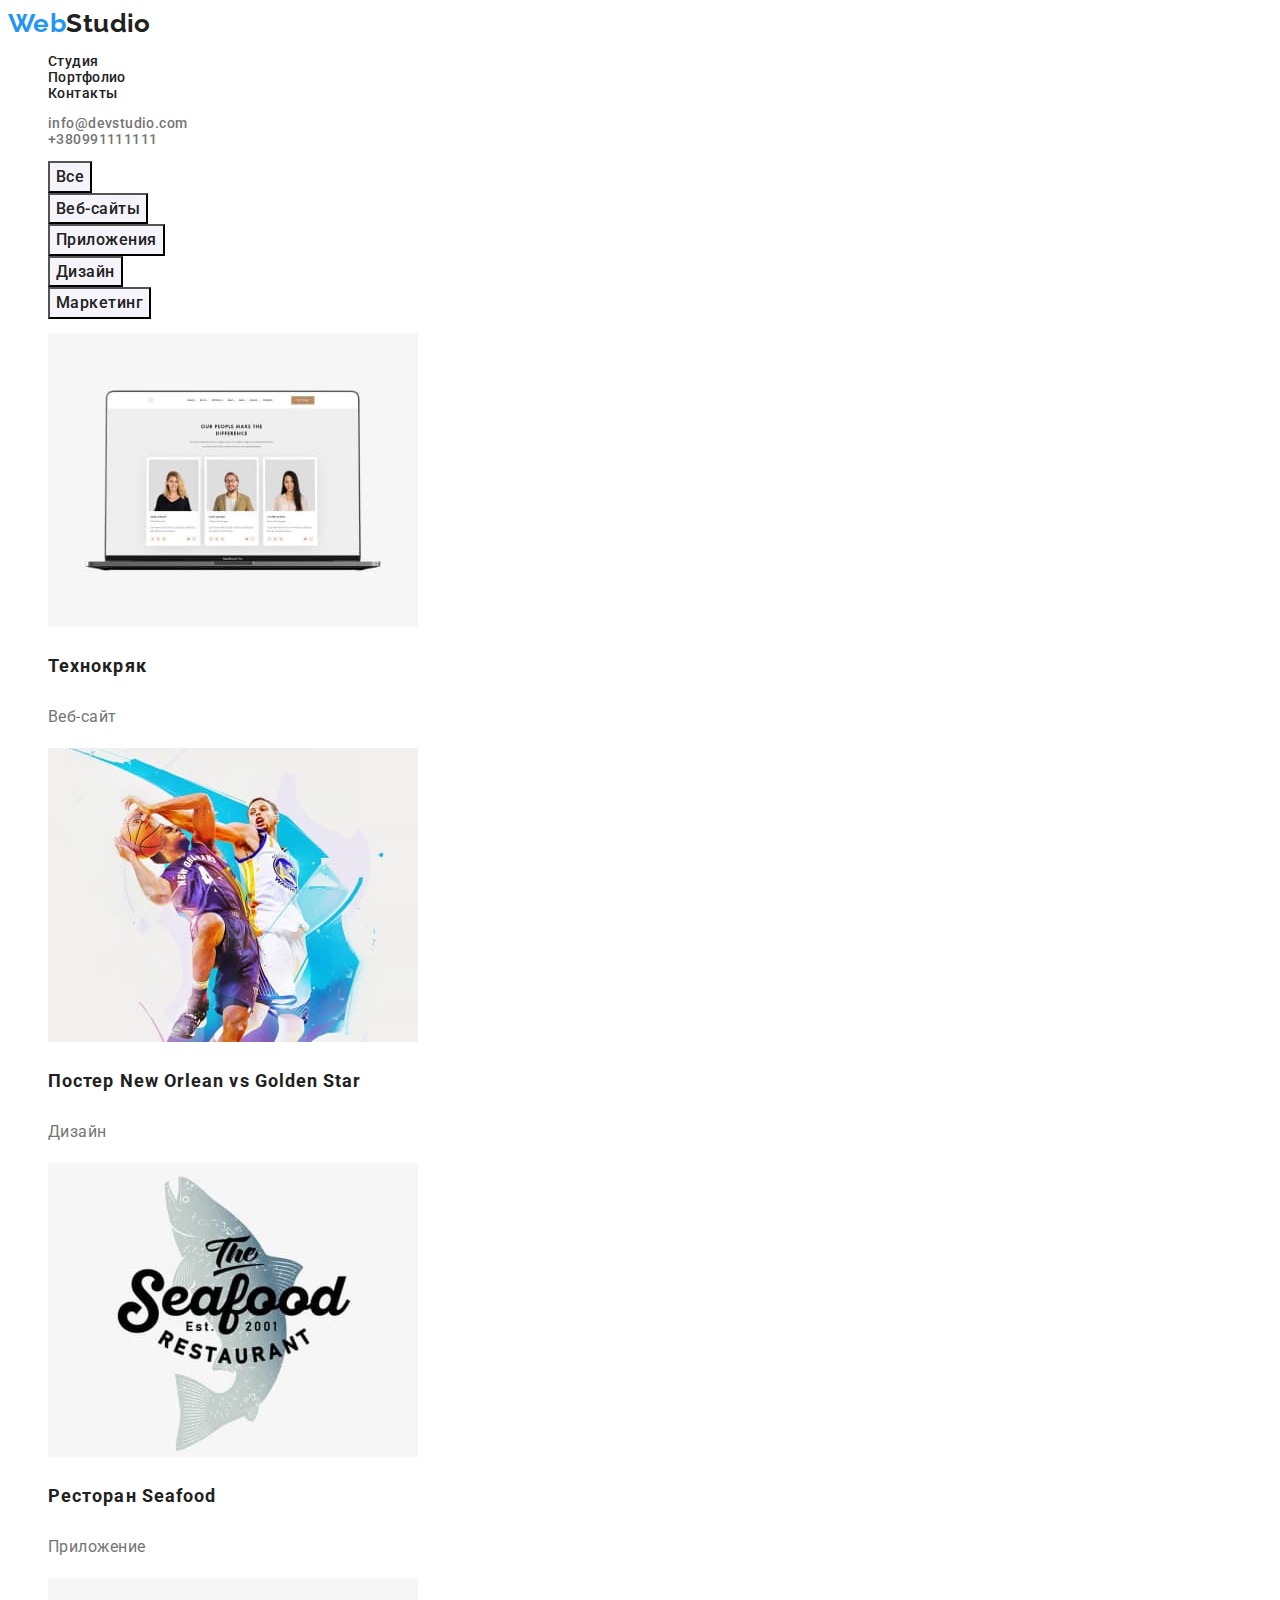
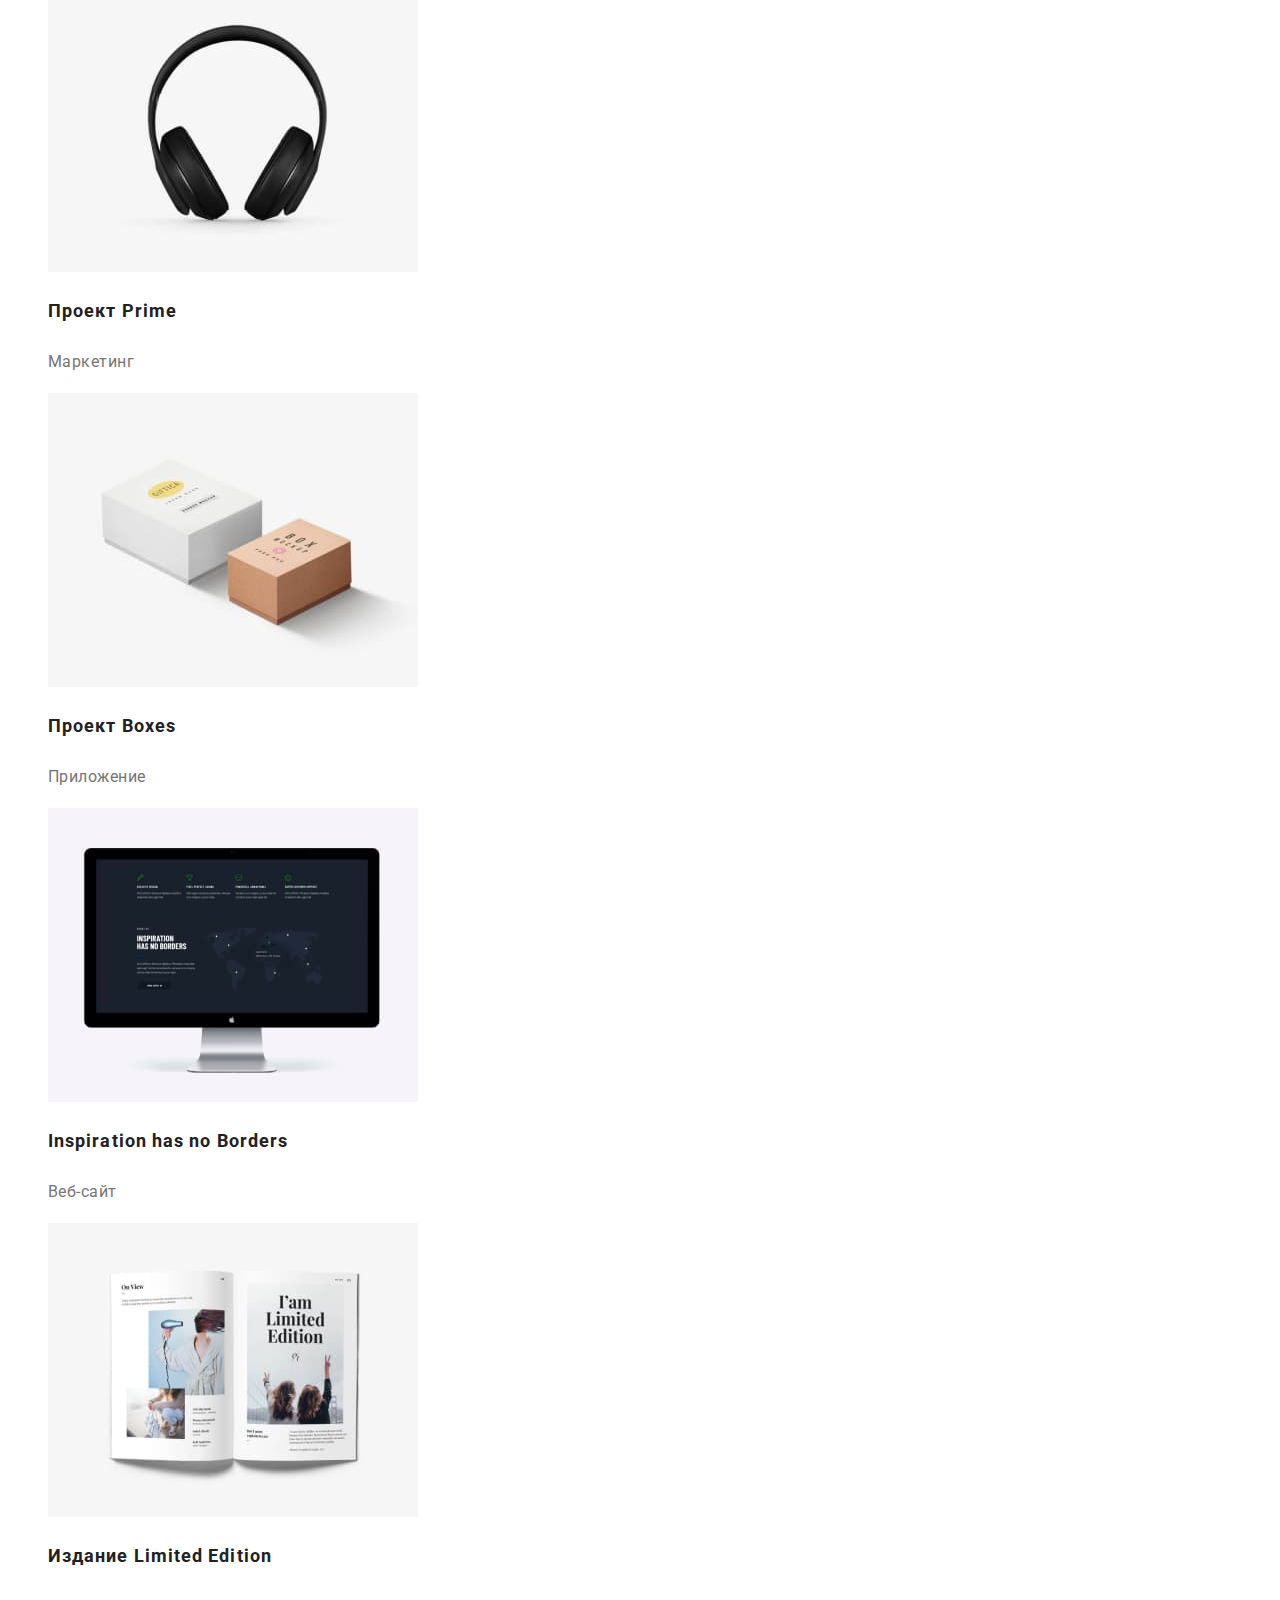
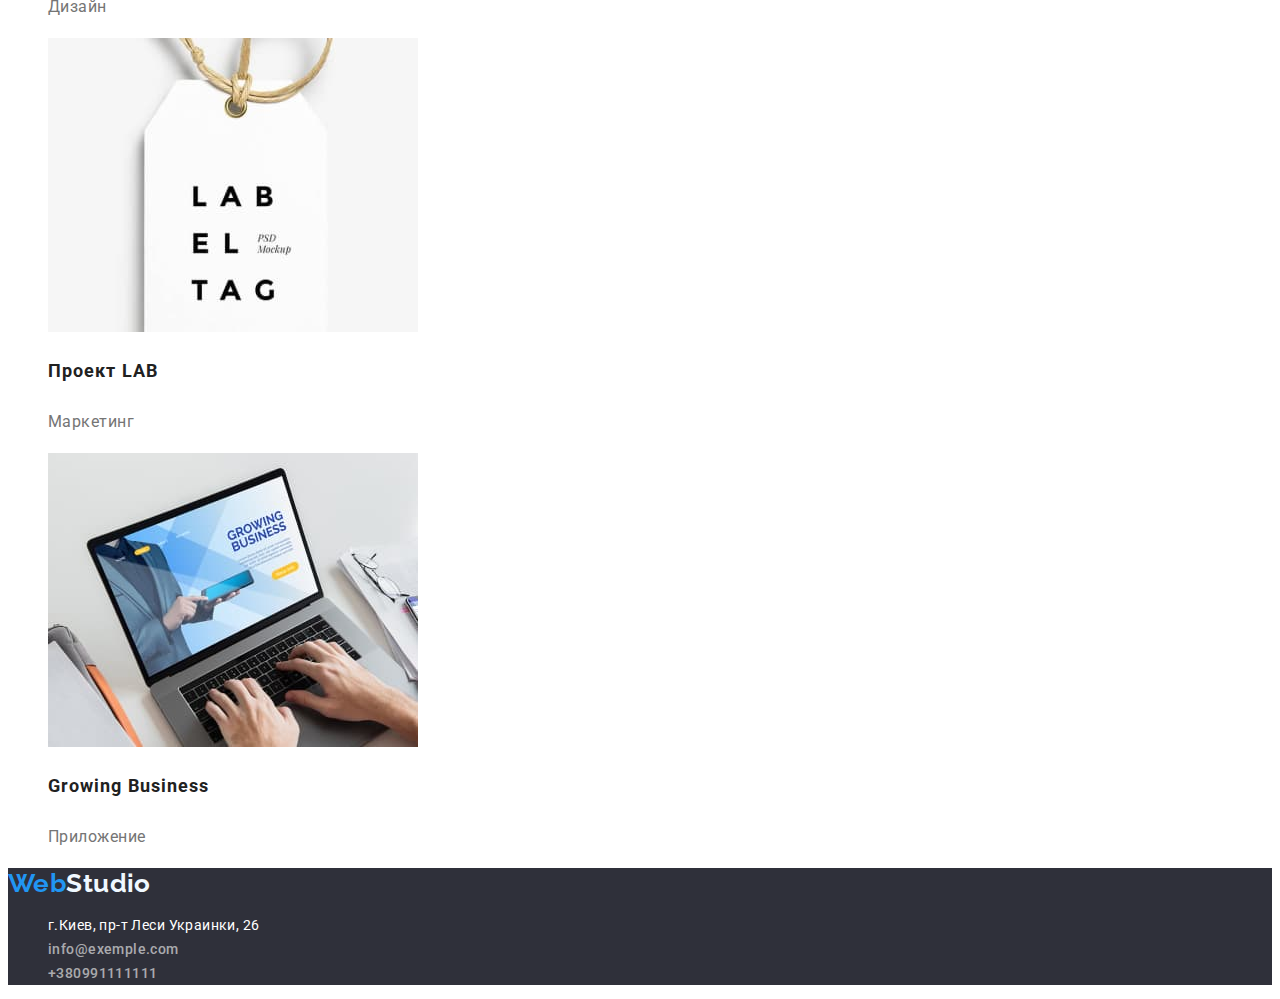
==== commit 564d94c1: "финал" ====
--- a/portfolio.html
+++ b/portfolio.html
@@ -12,8 +12,8 @@
 <link href="https://fonts.googleapis.com/css2?family=Raleway:wght@700&family=Roboto:wght@400;500;700;900&display=swap" rel="stylesheet">
 </head>
 
-<body class="text-body">
-   <header class="background-white">
+<body class="body">
+   <header>
       <a class="text-logo" href="index.html">Web<span class="Part-logo-black">Studio</span></a>
       <nav>
          <ul class="link-navigation">
@@ -22,91 +22,91 @@
             <li style="list-style:none"><a class="link" href="">Контакты</a></li>
          </ul>
       </nav>
-      <ul>
+      <ul class="connektion-wrapper">
          <li style="list-style:none"><a class="connect-link" href="mailto:info@devstudio.com"><span class="connection">info@devstudio.com</span></a></li>
          <li style="list-style:none"><a class="connect-link" href="tel:+380991111111"><span class="connection">+380991111111</span></a></li>
       </ul>
    </header>
    <main>
       <section>
-         <ul class="link-battons">
-            <li class="white-text" style="list-style:none"><a href=""></a><button class="button-service" type="button"><span class="buttons-text-service">Все</span></button></a></li>
-            <li class="white-text" style="list-style:none"><a href=""></a><button class="button-service" type="button"><span class="buttons-text-service">Веб-сайты</span></button></a></li>
-            <li class="white-text" style="list-style:none"><a href=""></a><button class="button-service" type="button"><span class="buttons-text-service">Приложения</span></button></a></li>
-            <li class="white-text" style="list-style:none"><a href=""></a><button class="button-service" type="button"><span class="buttons-text-service">Дизайн</span></button></a></li>
-            <li class="white-text" style="list-style:none"><a href=""></a><button class="button-service" type="button"><span class="buttons-text-service">Маркетинг</span></button></a></li>
+         <ul>
+            <li style="list-style:none"><a href=""></a><button class="button-service" type="button">Все</button></a></li>
+            <li style="list-style:none"><a href=""></a><button class="button-service" type="button">Веб-сайты</button></a></li>
+            <li style="list-style:none"><a href=""></a><button class="button-service" type="button">Приложения</button></a></li>
+            <li style="list-style:none"><a href=""></a><button class="button-service" type="button">Дизайн</button></a></li>
+            <li style="list-style:none"><a href=""></a><button class="button-service" type="button">Маркетинг</button></a></li>
          </ul>
       </section>
       <ul>
-         <div>
+         
             <li style="list-style:none">
                <img src="./img/imge1.jpg" alt="ноутбук" width="370">
                <h3 class="catalog-heading">Технокряк</h3>
                <p class="catalog-text">Веб-сайт</p>
             </li>
-         </div>
-         <div>
+         
+         
             <li style="list-style:none">
                <img src="./img/imge2.jpg" alt="постер баскетболисты" width="370">
                <h3 class="catalog-heading">Постер New Orlean vs Golden Star</h3>
                <p class="catalog-text">Дизайн</p>
             </li>
-         </div>
-         <div>
+         
+         
             <li style="list-style:none">
                <img src="./img/img3.jpg" alt="логотип ресторана" width="370">
                <h3 class="catalog-heading">Ресторан Seafood</h3>
                <p class="catalog-text">Приложение</p>
             </li>
-         </div>
-         <div>
+         
+         
             <li style="list-style:none">
                <img src="./img/img4.jpg" alt="наушники" width="370">
                <h3 class="catalog-heading">Проект Prime</h3>
                <p class="catalog-text">Маркетинг</p>
             </li>
-         </div>
-         <div>
+         
+         
             <li style="list-style:none">
                <img src="./img/img5.jpg" alt="коробки" width="370">
                <h3 class="catalog-heading">Проект Boxes</h3>
                <p class="catalog-text">Приложение</p>
             </li>
-         </div>
-         <div>
+         
+         
             <li style="list-style:none">
                <img src="./img/img6.jpg" alt="монитор" width="370">
                <h3 class="catalog-heading">Inspiration has no Borders</h3>
                <p class="catalog-text">Веб-сайт</p>
             </li>
-         </div>
-         <div>
+         
+         
             <li style="list-style:none">
                <img src="./img/img7.jpg" alt="книга" width="370">
                <h3 class="catalog-heading">Издание Limited Edition</h3>
                <p class="catalog-text">Дизайн</p>
             </li>
-         </div>
-         <div>
+         
+         
             <li style="list-style:none">
                <img src="./img/img8.jpg" alt="бирка" width="370">
                <h3 class="catalog-heading">Проект LAB</h3>
                <p class="catalog-text">Маркетинг</p>
             </li>
-         </div>
-         <div>
+         
+         
             <li style="list-style:none">
                <img src="./img/img9.jpg" alt="разработка приложения" width="370">
                <h3 class="catalog-heading">Growing Business</h3>
                <p class="catalog-text">Приложение</p>
             </li>
-         </div>
+         
       </ul>
    </main>
    <footer class="background-gray">
       <a class="text-logo" href="index.html">Web<span class="Part-logo-white">Studio</span></a>
       <address>
-         <ul>
+         <ul class="connection-footer-wrapper">
             <li style="list-style:none">
                <a class="connect-link" href="https://goo.gl/maps/MrdQJycXRBSHevHh7" target="_blank" rel="noopener nofollow noreferrer">
                   <span class="map"> г.Киев, пр-т Леси Украинки, 26</span></a>
--- a/css/style.css
+++ b/css/style.css
@@ -1,10 +1,25 @@
-.text-body {
-   font-family: 'Roboto', sans-serif;
-}
+/*основные настройки*/
+:root {
+   --primary-text-color: #757575;
+   --title-text-color: #212121;
+   --accent-color: #2196F3;
+   --primary-white-color: #FFFFFF;
+   --primary-bg-color: #FFFFFF;
+   --secondary-bg-color: #2F303A;
+   --secondary-white-color: #F5F4FA;
+}
+
+.body {
+   background-color: var(--primary-bg-color);
+   color: var(--primary-text-color);
+   font-family: 'Roboto', 'sans-serif';
+   font-size: 14px;
+   letter-spacing: 0.03em;
+}
+
+
 /* block header */
-.background-white {
-   background-color: #ffffff;
-}
+
 .text-logo {
    font-family: 'Raleway', sans-serif;
    font-weight: 700;
@@ -13,12 +28,15 @@
    color: #2196F3;
    text-decoration: none;
 }
+
 .Part-logo-black {
    color: #212121;
 }
+
 .Part-logo-white {
    color: aliceblue;
 }
+
 /*навигация*/
 .link {
    font-size: 14px;
@@ -28,10 +46,12 @@
    color: #212121;
 }
 
-.link-navigation .link:hover, link:focus {
-   color: #2196F3;
-   
-}
+.link-navigation .link:hover,
+link:focus {
+   color: #2196F3;
+
+}
+
 /*контакты*/
 .connection {
    font-style: normal;
@@ -41,78 +61,128 @@
    color: #757575;
    text-decoration: none;
 }
-.connektion-wrapper .connection:hover, .connection:focus {
-   color: #2196F3;
-}
+
+.connektion-wrapper .connection:hover,
+.connection:focus {
+   color: #2196F3;
+}
+
 .connect-link {
-text-decoration: none;
-}
-/*контакты подвал*/
-.connection-footer {
-   font-style: normal;
-   font-size: 14px;
-   font-weight: 500;
-   line-height: 24px;
-   color: rgba(255, 255, 255, 0.6);
-   text-decoration: none;
-}
+   text-decoration: none;
+}
+
+
+
 /* block main */
-.Title {
+.title {
+   color: var(--primary-white-color);
+   font-family: 'Roboto';
+   font-style: normal;
    font-weight: 900;
    font-size: 44px;
-   color: #ffffff;
-}
+   line-height: 1.35;
+   letter-spacing: 0.06em;
+   text-transform: uppercase;
+}
+
+.visually-hidden {
+   position: absolute;
+   width: 1px;
+   height: 1px;
+   margin: -1px;
+   border: 0;
+   padding: 0;
+
+   white-space: nowrap;
+   clip-path: inset(100%);
+   clip: rect(0 0 0 0);
+   overflow: hidden;
+}
+
 /*кнопка webstudio*/
-.text-titli-button{
-   font-weight: 700;
-   font-size: 16px;
-   line-height: 30px;
-   color: #ffffff;
-}
-.button-title{
-   width: 200px;
-   height: 50px;
-   background: #2196F3;
-   box-shadow: 0px 4px 4px rgba(0,0,0,0,15);
-   border-radius: 4px;
-   border-style: none;
+
+.link-button {
+   text-decoration: none;
+}
+
+.button-title {
+   color: var(--primary-white-color);
+   background-color: var(--accent-color);
+   cursor: pointer;
+   font-family: 'Roboto';
+   font-style: normal;
+   font-weight: 700;
+   font-size: 16px;
+   line-height: 1.85;
+   display: flex;
+   align-items: center;
+   text-align: center;
+   letter-spacing: 0.06em;
+}
+
+.button-title:hover,
+.button-title:focus {
+   color: var(--primary-white-color);
+   background-color: #0469bb;
+   ;
 }
 
 .background-gray {
    background-color: #2F303A;
 
 }
+
+.features {
+   background-color: var(--primary-bg-color);
+}
+
 /*Наши преимущества*/
 .text-title {
-   font-size: 14px;
-   font-weight: 700;
-   line-height: 16.41px;
-   color: #212121;
-}
+   color: var(--title-text-color);
+   font-family: 'Roboto';
+   font-style: normal;
+   font-weight: 700;
+   font-size: 14px;
+   line-height: 1.15;
+   letter-spacing: 0.03em;
+   text-transform: uppercase;
+}
+
 .Text-description {
-   font-weight: 400;
-   font-size: 14px;
-   line-height: 24px;
-   color: #757575;
-}
+   font-size: 14px;
+   line-height: 1.7;
+   letter-spacing: 0.03em;
+}
+
 /*чем занимаемся и наша команда*/
+.exercise {
+   background-color: var(--primary-bg-color);
+}
+
 .title-exercise {
+   font-family: 'Roboto';
+   font-style: normal;
+   color: var(--title-text-color);
    font-weight: 700;
    font-size: 36px;
-   line-height: 42.19px;
-   color: #212121;
-}
-.initials{
-   font-weight: 500;
-   font-size: 16px;
-   line-height: 18.75px;
-   color: #212121;
-}
-.position{
-   font-weight: 400;
-   font-size: 16px;
-   line-height: 18.75px;
-   color: #757575;
+   line-height: 1.2;
+   letter-spacing: 0.03em;
+}
+
+.initials {
+   color: var(--title-text-color);
+   font-family: 'Roboto';
+   font-style: normal;
+   font-weight: 500;
+   font-size: 16px;
+   line-height: 1.2;
+   letter-spacing: 0.03em;
+}
+
+.position {
+   font-size: 16px;
+   line-height: 1.2;
+   letter-spacing: 0.03em;
 }
 
 .Our-command {
@@ -123,6 +193,7 @@
 .background-footer {
    background-color: #2F303A;
 }
+
 .map {
    font-weight: 400;
    font-size: 14px;
@@ -130,44 +201,58 @@
    color: #ffffff;
    font-style: normal;
 }
+
 /*кнопки сервисов*/
-.button-service{
-background: #F5F4FA;
-border-radius: 4px;
-border-style: none;
-}
-
-.buttons-text-service{
-   font-style: normal;
-   font-weight: 500;
-   font-size: 16px;
-   line-height: 26px;
-   text-align: center;
-   letter-spacing: 0.03em;
+.button-service {
+   color: var(--title-text-color);
+   background-color: var(--secondary-white-color);
+   font-family: 'Roboto';
+   font-style: normal;
+   font-weight: 500;
+   font-size: 16px;
+   line-height: 1.6;
+   letter-spacing: 0.03em;
+   cursor: pointer;
+}
+
+.button-service:hover,
+.button-service:focus {
+   color: var(--primary-white-color);
+   background-color: var(--accent-color);
+}
+
+/*каталог*/
+.catalog-heading {
+   font-style: normal;
+   font-weight: 700;
+   font-size: 18px;
+   line-height: 36px;
+   letter-spacing: 0.06em;
    color: #212121;
 }
-.white-text .buttons-text-service:hover, .buttons-text-service:focus {
-   color: #ffffff;
-}
-.link-battons .button-service:hover, .button-service:focus{
-background: #2196F3;
-box-shadow: 0px 3px 1px rgba(0,0,0,0,1), 0px 1px 2px rgba(0,0,0,0,0.08), 0px 2px 2px rgba(0,0,0,0,0.12);
-border-radius: 4px;
-}
-/*каталог*/
-.catalog-heading{
-font-style: normal;
-font-weight: 700;
-font-size: 18px;
-line-height: 36px;
-letter-spacing: 0.06em;
-color: #212121;
-}
-.catalog-text{
-font-style: normal;
-font-weight: 400;
-font-size: 16px;
-line-height: 30px;
-letter-spacing: 00.03em;
-color: #757575;
-}
+
+.catalog-text {
+   font-style: normal;
+   font-weight: 400;
+   font-size: 16px;
+   line-height: 30px;
+   letter-spacing: 00.03em;
+   color: #757575;
+}
+
+/*контакты подвал*/
+.connection-footer {
+   font-style: normal;
+   font-size: 14px;
+   font-weight: 500;
+   line-height: 24px;
+   color: rgba(255, 255, 255, 0.6);
+   text-decoration: none;
+}
+
+.connection-footer-wrapper .connection-footer:hover,
+.connection-footer:focus,
+.map:hover,
+.map:focus {
+   color: #2196F3;
+}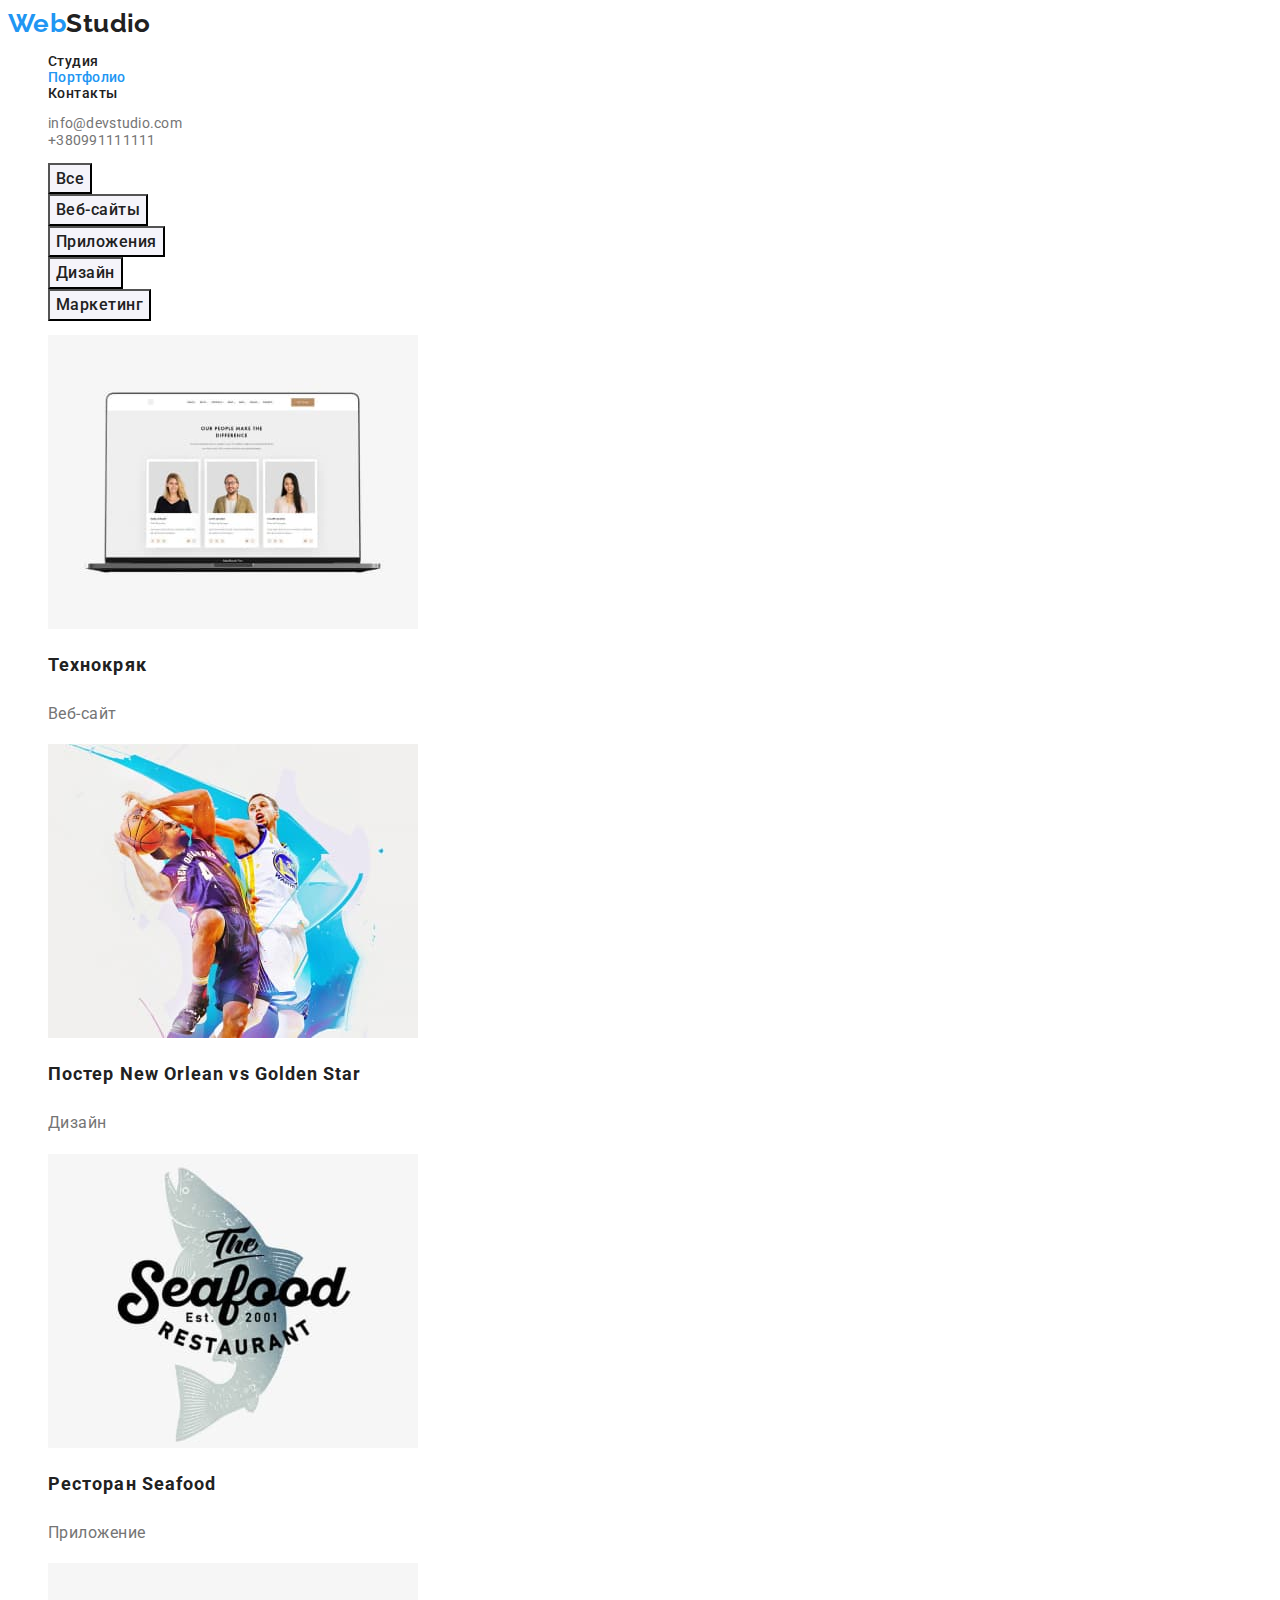
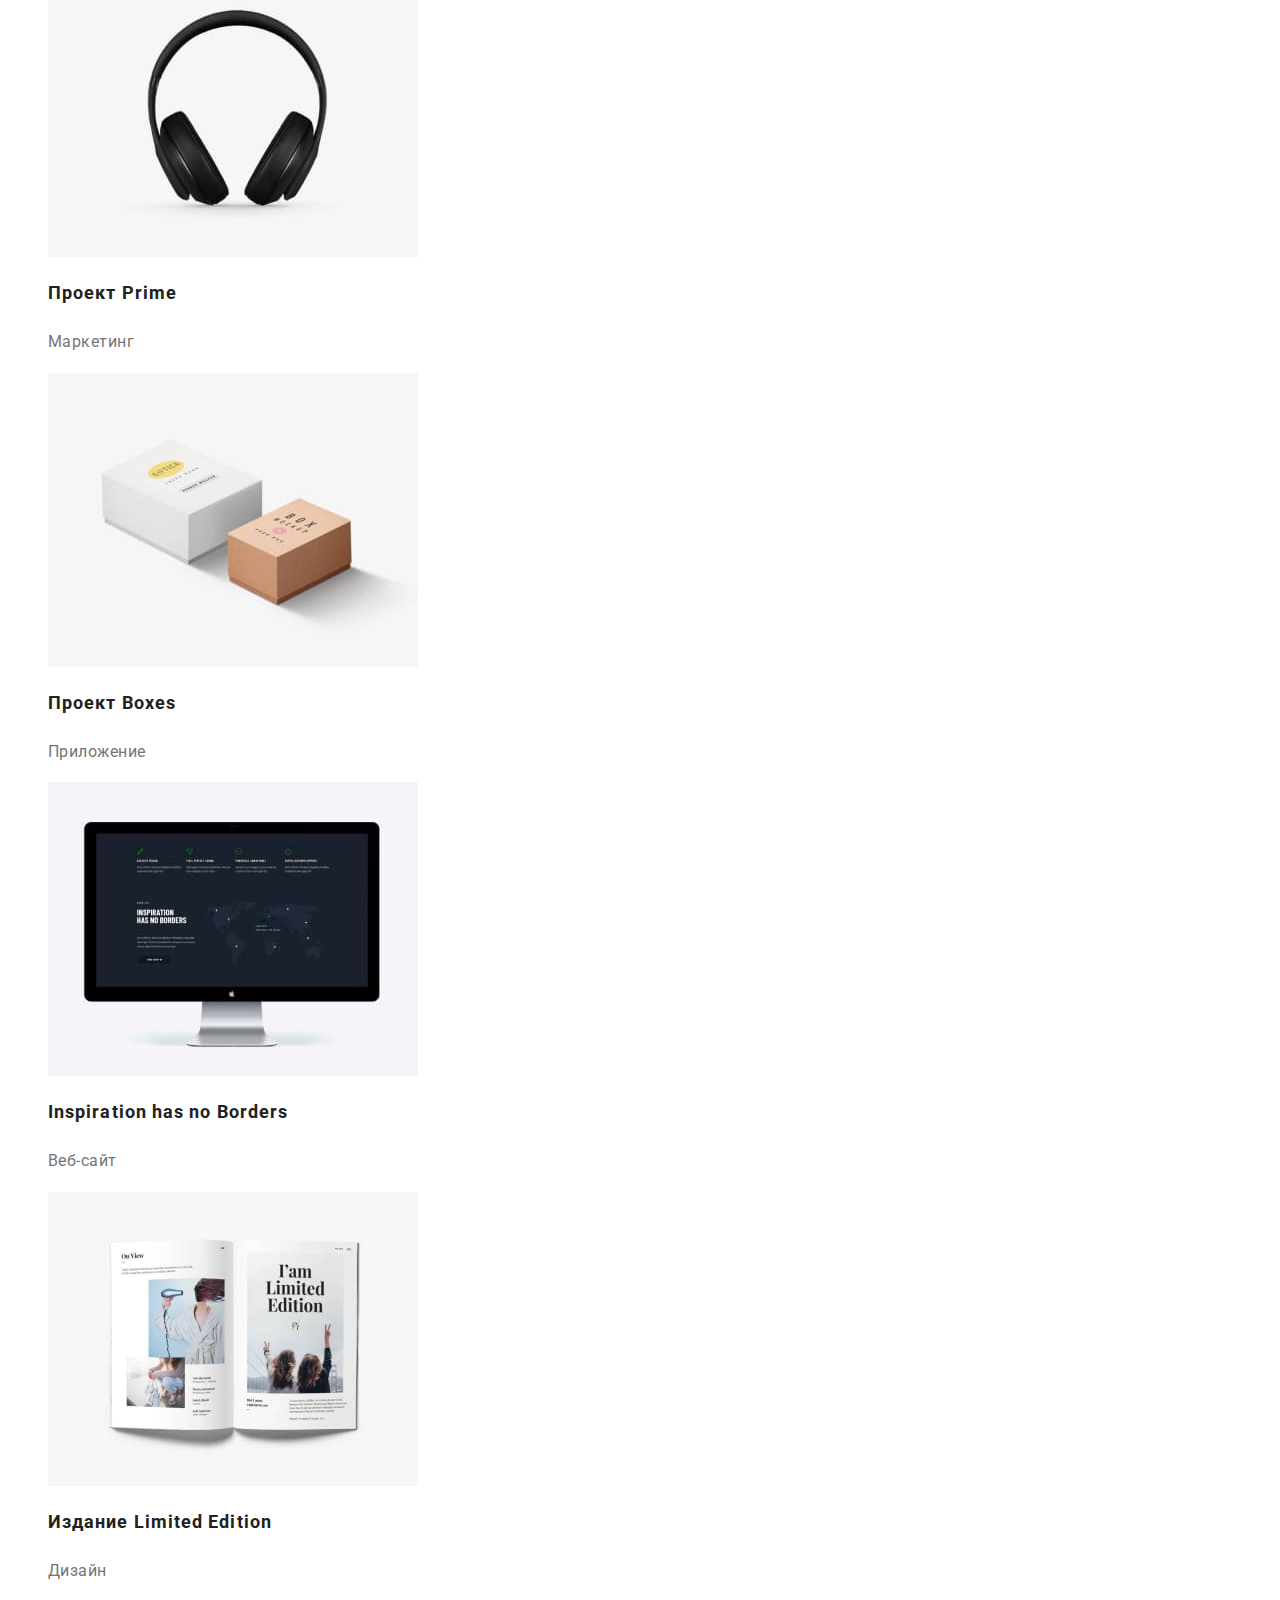
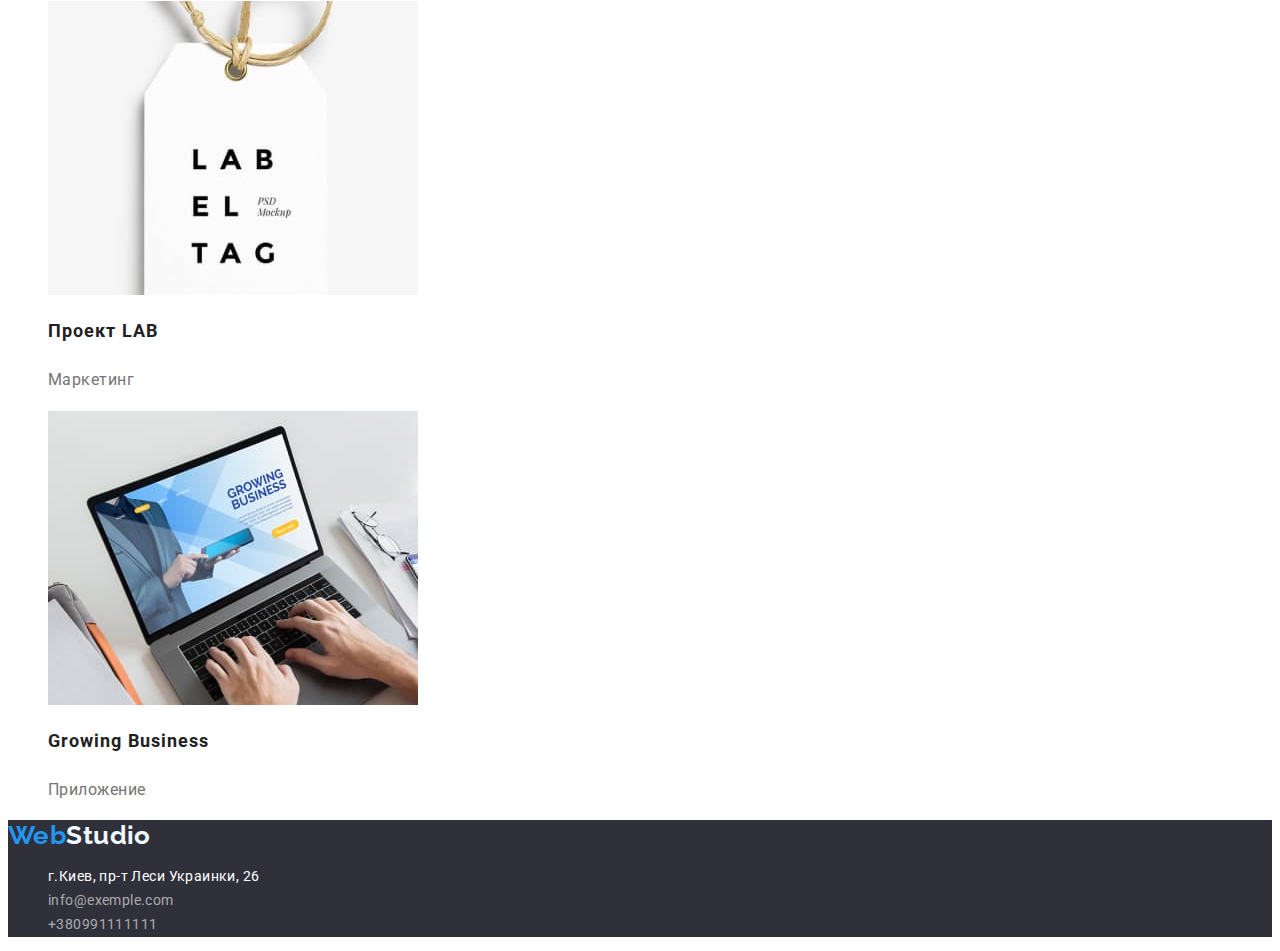
==== commit abce2a2b: "изменения" ====
--- a/portfolio.html
+++ b/portfolio.html
@@ -16,88 +16,89 @@
    <header>
       <a class="text-logo" href="index.html">Web<span class="Part-logo-black">Studio</span></a>
       <nav>
-         <ul class="link-navigation">
-            <li style="list-style:none"><a class="link" href="./index.html">Студия</a></li>
-            <li style="list-style:none"><a class="link" href="">Портфолио</a></li>
-            <li style="list-style:none"><a class="link" href="">Контакты</a></li>
+         <ul class="link-navigation , list-style">
+            <li><a class="link" href="./index.html">Студия</a></li>
+            <li><a class="link , current" href="">Портфолио</a></li>
+            <li><a class="link" href="">Контакты</a></li>
          </ul>
       </nav>
-      <ul class="connektion-wrapper">
-         <li style="list-style:none"><a class="connect-link" href="mailto:info@devstudio.com"><span class="connection">info@devstudio.com</span></a></li>
-         <li style="list-style:none"><a class="connect-link" href="tel:+380991111111"><span class="connection">+380991111111</span></a></li>
+      <ul class="connektion-header , list-style">
+         <li><a class="connect-link" href="mailto:info@devstudio.com">info@devstudio.com</a></li>
+         <li><a class="connect-link" href="tel:+380991111111"><span class="connection">+380991111111</span></a></li>
       </ul>
    </header>
    <main>
       <section>
-         <ul>
-            <li style="list-style:none"><a href=""></a><button class="button-service" type="button">Все</button></a></li>
-            <li style="list-style:none"><a href=""></a><button class="button-service" type="button">Веб-сайты</button></a></li>
-            <li style="list-style:none"><a href=""></a><button class="button-service" type="button">Приложения</button></a></li>
-            <li style="list-style:none"><a href=""></a><button class="button-service" type="button">Дизайн</button></a></li>
-            <li style="list-style:none"><a href=""></a><button class="button-service" type="button">Маркетинг</button></a></li>
+         <h1 class="visually-hidden">Примеры работ</h1>
+         <ul  class="list-style" >
+            <li><button class="button-service" type="button">Все</button></li>
+            <li><button class="button-service" type="button">Веб-сайты</button></li>
+            <li><button class="button-service" type="button">Приложения</button></li>
+            <li><button class="button-service" type="button">Дизайн</button></li>
+            <li><button class="button-service" type="button">Маркетинг</button></li>
          </ul>
       </section>
       <ul>
          
             <li style="list-style:none">
                <img src="./img/imge1.jpg" alt="ноутбук" width="370">
-               <h3 class="catalog-heading">Технокряк</h3>
+               <h2 class="catalog-heading">Технокряк</h2>
                <p class="catalog-text">Веб-сайт</p>
             </li>
          
          
             <li style="list-style:none">
                <img src="./img/imge2.jpg" alt="постер баскетболисты" width="370">
-               <h3 class="catalog-heading">Постер New Orlean vs Golden Star</h3>
+               <h2 class="catalog-heading">Постер New Orlean vs Golden Star</h2>
                <p class="catalog-text">Дизайн</p>
             </li>
          
          
             <li style="list-style:none">
                <img src="./img/img3.jpg" alt="логотип ресторана" width="370">
-               <h3 class="catalog-heading">Ресторан Seafood</h3>
+               <h2 class="catalog-heading">Ресторан Seafood</h2>
                <p class="catalog-text">Приложение</p>
             </li>
          
          
             <li style="list-style:none">
                <img src="./img/img4.jpg" alt="наушники" width="370">
-               <h3 class="catalog-heading">Проект Prime</h3>
+               <h2 class="catalog-heading">Проект Prime</h2>
                <p class="catalog-text">Маркетинг</p>
             </li>
          
          
             <li style="list-style:none">
                <img src="./img/img5.jpg" alt="коробки" width="370">
-               <h3 class="catalog-heading">Проект Boxes</h3>
+               <h2 class="catalog-heading">Проект Boxes</h2>
                <p class="catalog-text">Приложение</p>
             </li>
          
          
             <li style="list-style:none">
                <img src="./img/img6.jpg" alt="монитор" width="370">
-               <h3 class="catalog-heading">Inspiration has no Borders</h3>
+               <h2 class="catalog-heading">Inspiration has no Borders</h2>
                <p class="catalog-text">Веб-сайт</p>
             </li>
          
          
             <li style="list-style:none">
                <img src="./img/img7.jpg" alt="книга" width="370">
-               <h3 class="catalog-heading">Издание Limited Edition</h3>
+               <h2 class="catalog-heading">Издание Limited Edition</h2>
                <p class="catalog-text">Дизайн</p>
             </li>
          
          
             <li style="list-style:none">
                <img src="./img/img8.jpg" alt="бирка" width="370">
-               <h3 class="catalog-heading">Проект LAB</h3>
+               <h2 class="catalog-heading">Проект LAB</h2>
                <p class="catalog-text">Маркетинг</p>
             </li>
          
          
             <li style="list-style:none">
                <img src="./img/img9.jpg" alt="разработка приложения" width="370">
-               <h3 class="catalog-heading">Growing Business</h3>
+               <h2 class="catalog-heading">Growing Business</h2>
                <p class="catalog-text">Приложение</p>
             </li>
          
@@ -106,16 +107,16 @@
    <footer class="background-gray">
       <a class="text-logo" href="index.html">Web<span class="Part-logo-white">Studio</span></a>
       <address>
-         <ul class="connection-footer-wrapper">
-            <li style="list-style:none">
-               <a class="connect-link" href="https://goo.gl/maps/MrdQJycXRBSHevHh7" target="_blank" rel="noopener nofollow noreferrer">
-                  <span class="map"> г.Киев, пр-т Леси Украинки, 26</span></a>
+         <ul class="connection-footer-wrapper , list-style">
+            <li>
+               <a class="adres-footer" href="https://goo.gl/maps/MrdQJycXRBSHevHh7" target="_blank" rel="noopener nofollow noreferrer">
+                  г.Киев, пр-т Леси Украинки, 26</a>
             </li>
-            <li style="list-style:none">
-               <a class="connect-link" href="mailto:info@devstudio.com"><span class="connection-footer">info@exemple.com</span></a>
+            <li>
+               <a class="connect-footer" href="mailto:info@devstudio.com">info@exemple.com</a>
             </li>
-            <li style="list-style:none">
-               <a class="connect-link" href="tel:+380991111111"><span class="connection-footer">+380991111111</span></a>
+            <li>
+               <a class="connect-footer" href="tel:+380991111111">+380991111111</a>
             </li>
          </ul>
       </address>
--- a/css/style.css
+++ b/css/style.css
@@ -49,28 +49,33 @@
 .link-navigation .link:hover,
 link:focus {
    color: #2196F3;
-
+}
+
+.current {
+   color: var(--accent-color);
+   text-decoration: none;
 }
 
 /*контакты*/
-.connection {
-   font-style: normal;
-   font-size: 14px;
-   font-weight: 500;
-   line-height: 16px;
-   color: #757575;
-   text-decoration: none;
-}
-
-.connektion-wrapper .connection:hover,
-.connection:focus {
-   color: #2196F3;
-}
-
+
+
+
+
+.connektion-header,
 .connect-link {
-   text-decoration: none;
-}
-
+   font-family: 'Roboto';
+   color: var(--primary-text-color);
+   text-decoration: none;
+   font-weight: 400;
+   font-size: 14px;
+   line-height: 1.2;
+   letter-spacing: 0.02em;
+}
+
+.connektion-header .connect-link:hover,
+.connektion-header .connect-link:focus {
+   color: var(--accent-color);
+}
 
 
 /* block main */
@@ -92,7 +97,6 @@
    margin: -1px;
    border: 0;
    padding: 0;
-
    white-space: nowrap;
    clip-path: inset(100%);
    clip: rect(0 0 0 0);
@@ -194,14 +198,6 @@
    background-color: #2F303A;
 }
 
-.map {
-   font-weight: 400;
-   font-size: 14px;
-   line-height: 24px;
-   color: #ffffff;
-   font-style: normal;
-}
-
 /*кнопки сервисов*/
 .button-service {
    color: var(--title-text-color);
@@ -223,36 +219,54 @@
 
 /*каталог*/
 .catalog-heading {
+   color: var(--title-text-color);
+   font-family: 'Roboto';
    font-style: normal;
    font-weight: 700;
    font-size: 18px;
-   line-height: 36px;
+   line-height: 2;
    letter-spacing: 0.06em;
-   color: #212121;
 }
 
 .catalog-text {
+   font-size: 16px;
+   line-height: 1.85;
+   letter-spacing: 0.03em;
+}
+
+/*контакты подвал*/
+.adres-footer {
+   color: var(--primary-white-color);
+   text-decoration: none;
+   font-family: 'Roboto';
    font-style: normal;
    font-weight: 400;
-   font-size: 16px;
-   line-height: 30px;
-   letter-spacing: 00.03em;
-   color: #757575;
-}
-
-/*контакты подвал*/
-.connection-footer {
-   font-style: normal;
-   font-size: 14px;
-   font-weight: 500;
-   line-height: 24px;
+   font-size: 14px;
+   line-height: 1.7;
+   letter-spacing: 0.03em;
+}
+
+.adres-footer:hover,
+.adres-footer:focus {
+   color: var(--accent-color);
+}
+
+.connect-footer {
    color: rgba(255, 255, 255, 0.6);
    text-decoration: none;
-}
-
-.connection-footer-wrapper .connection-footer:hover,
-.connection-footer:focus,
-.map:hover,
-.map:focus {
-   color: #2196F3;
+   font-family: 'Roboto';
+   font-style: normal;
+   font-size: 14px;
+   line-height: 1.7;
+   letter-spacing: 0.03em;
+
+}
+
+.connect-footer:hover,
+.connect-footer:focus {
+   color: var(--accent-color);
+}
+
+.list-style {
+   list-style: none
 }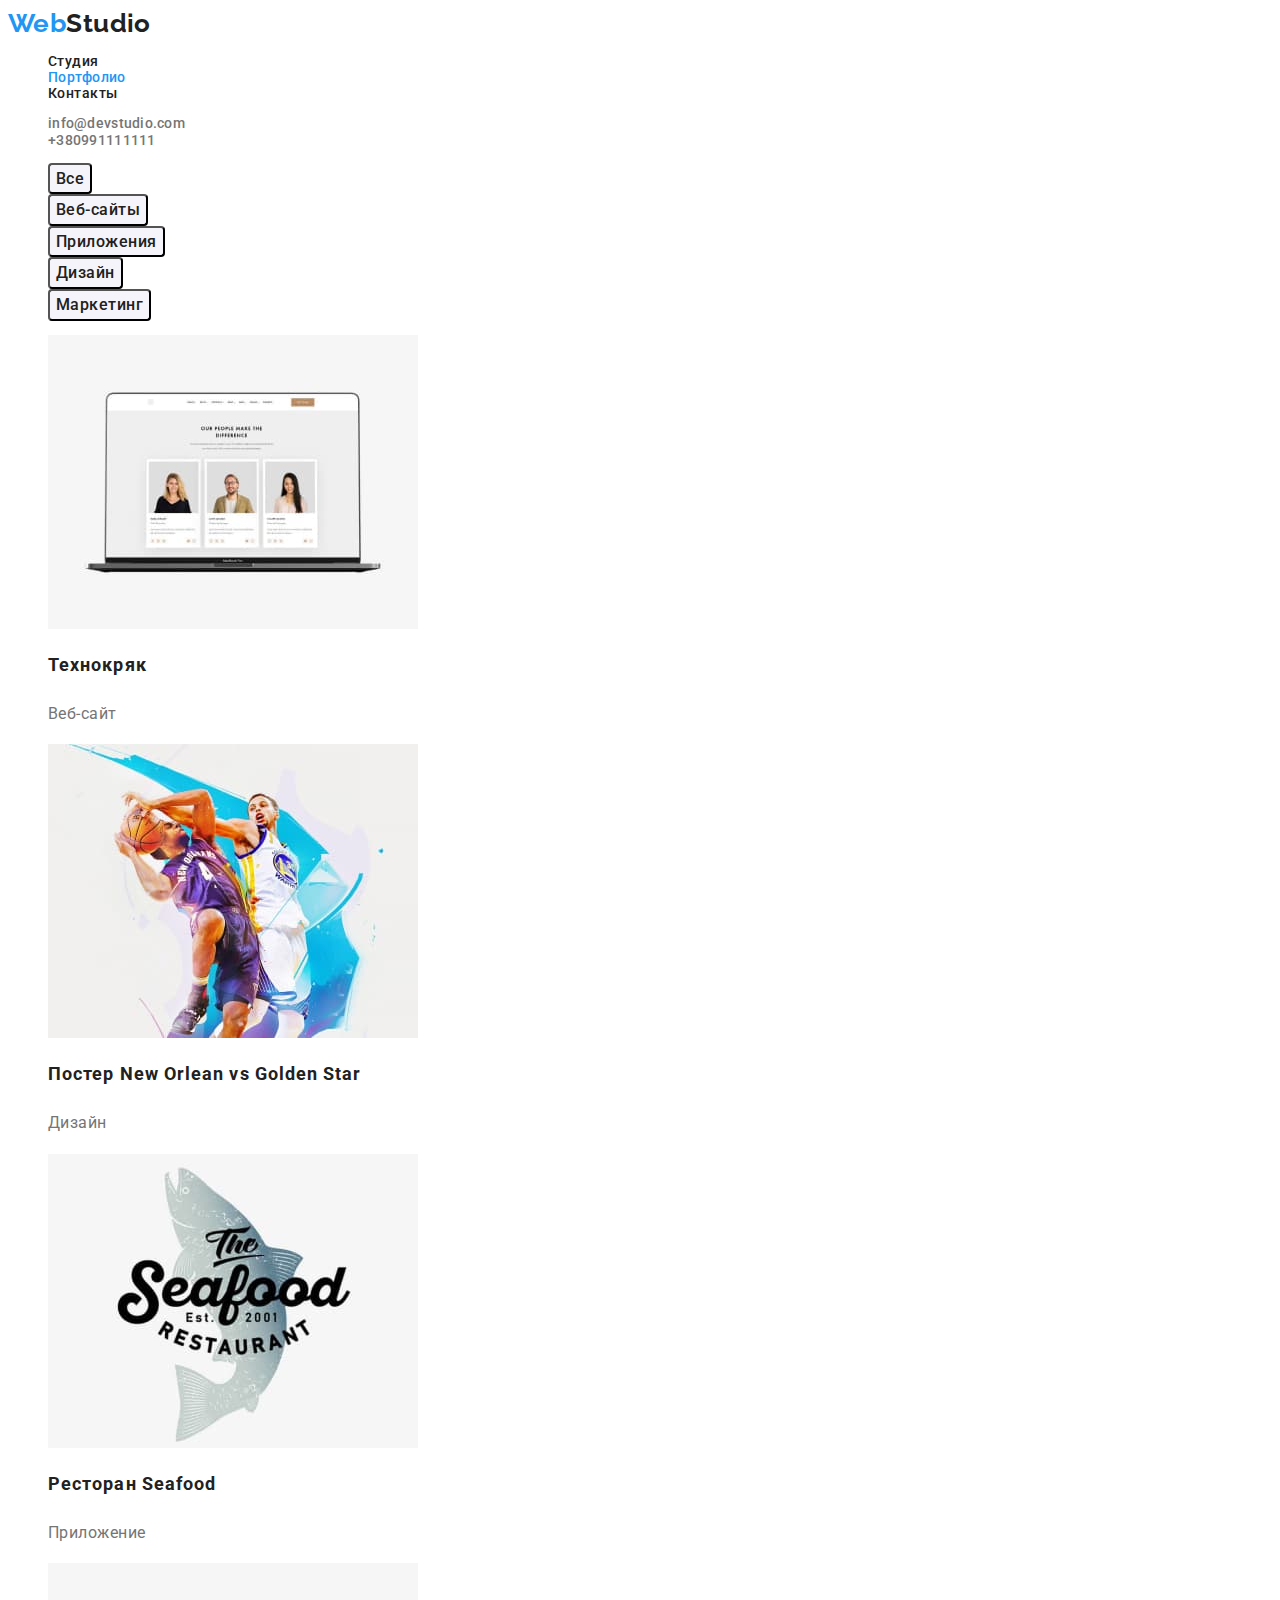
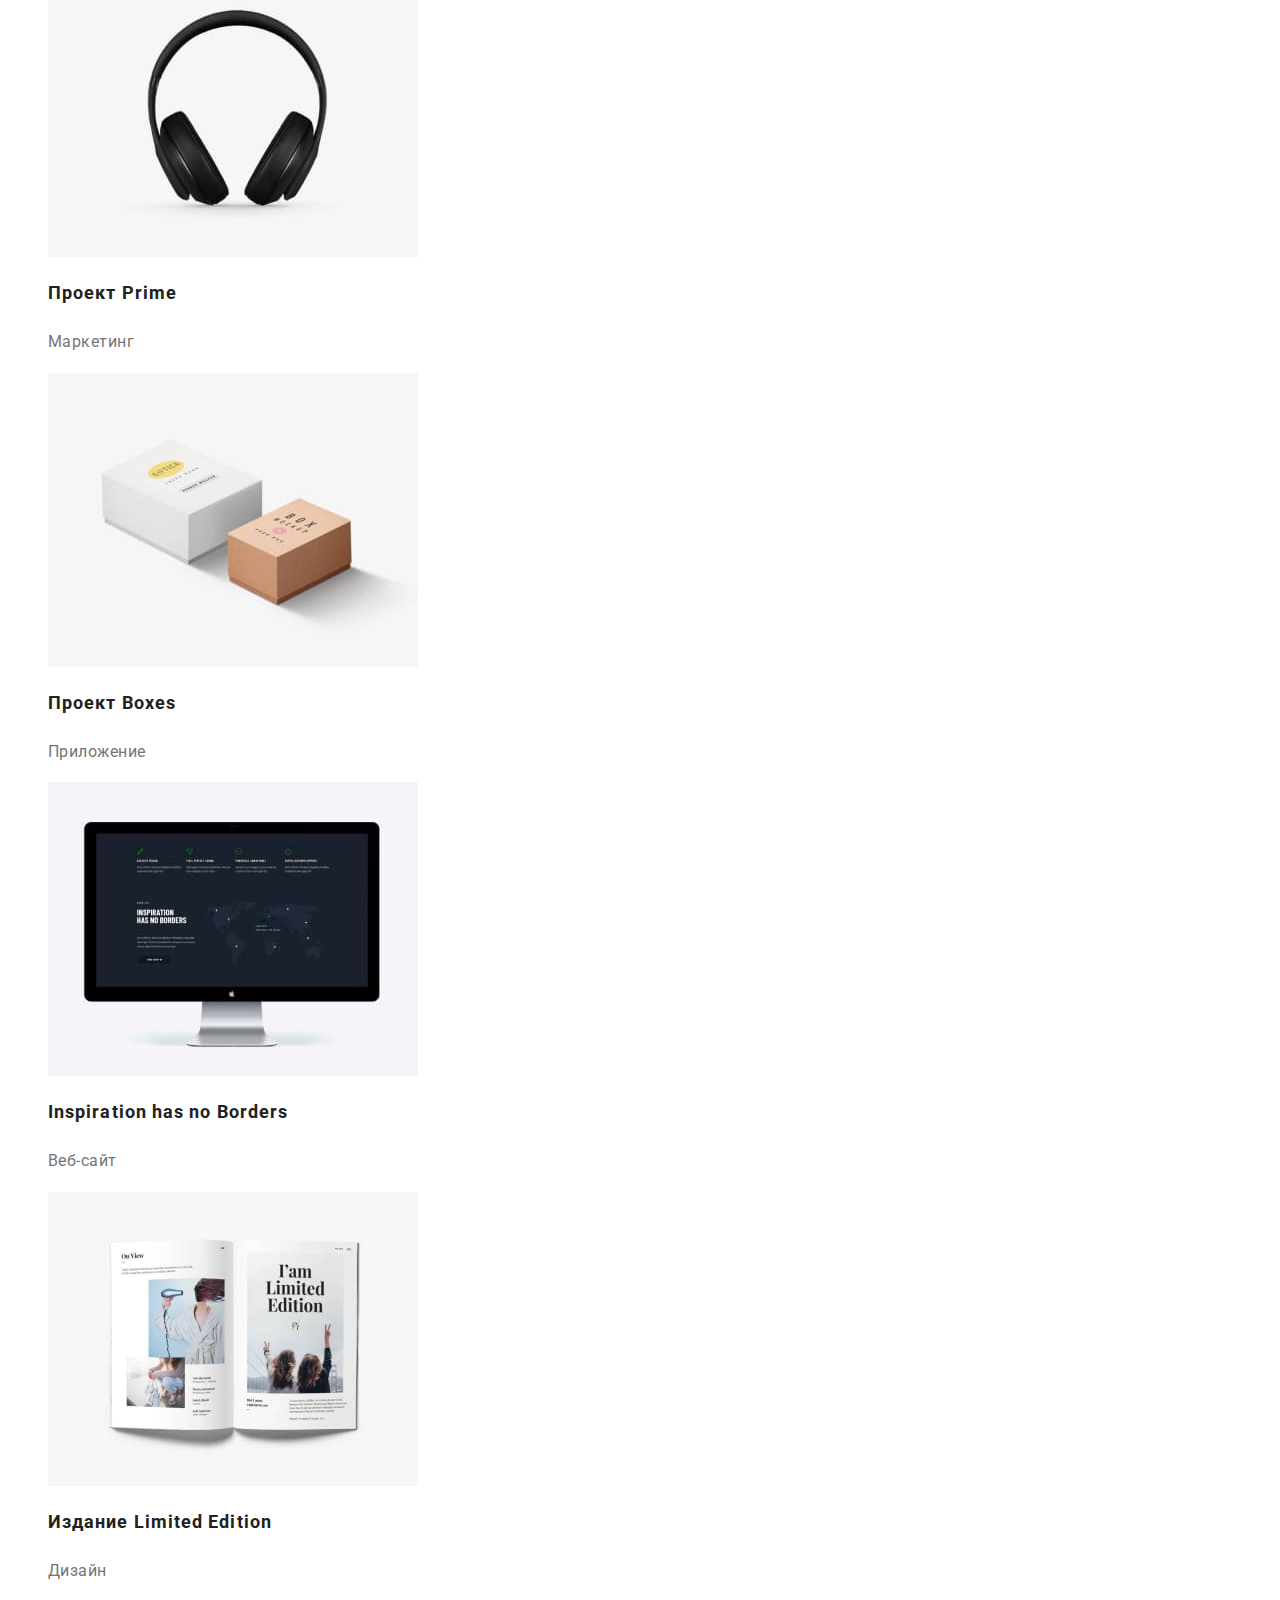
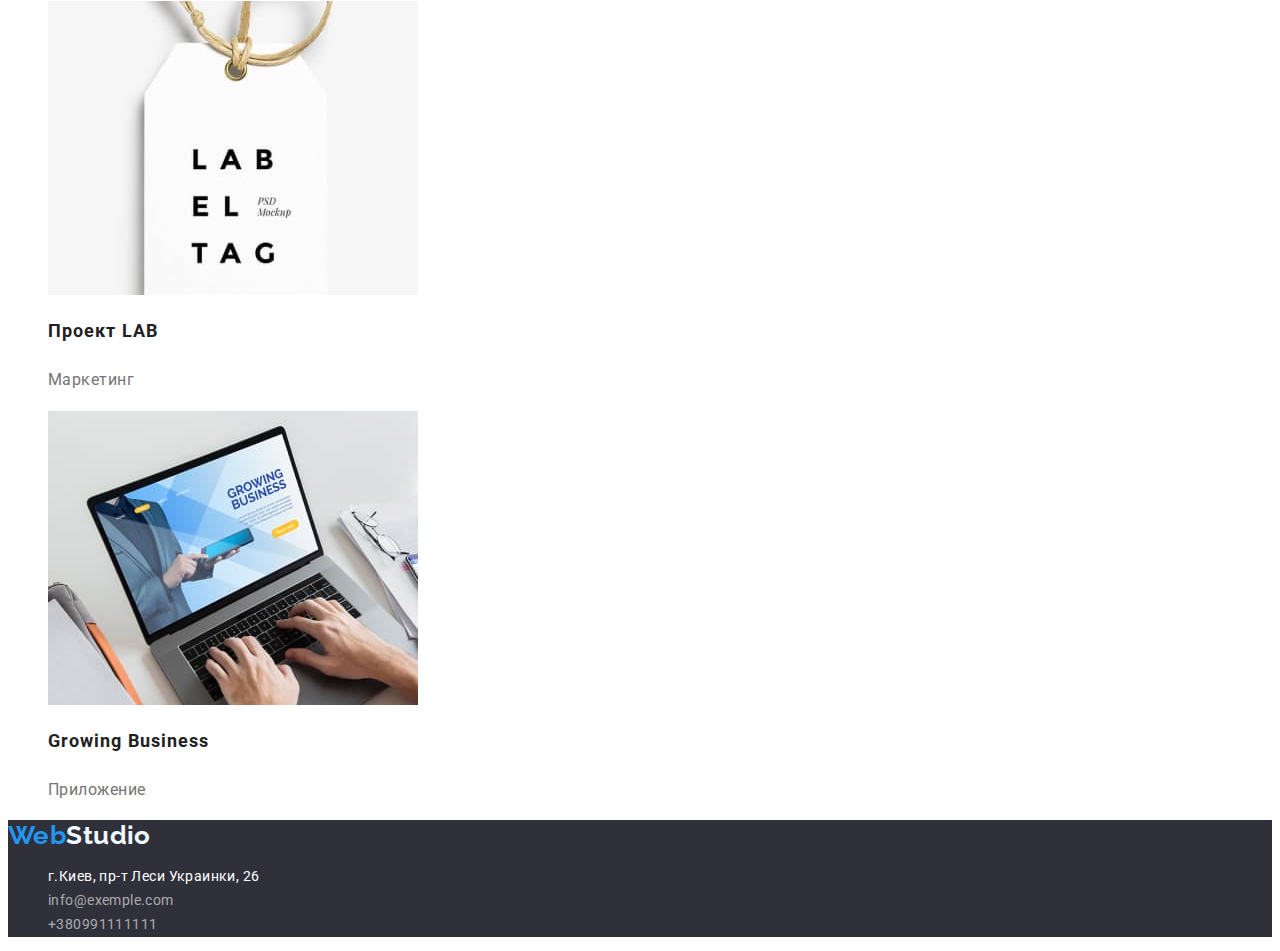
==== commit 6112f9c9: "поправки" ====
--- a/portfolio.html
+++ b/portfolio.html
@@ -37,13 +37,13 @@
             <li><button class="button-service" type="button">Дизайн</button></li>
             <li><button class="button-service" type="button">Маркетинг</button></li>
          </ul>
-      </section>
-      <ul>
+         <ul>
          
             <li style="list-style:none">
                <img src="./img/imge1.jpg" alt="ноутбук" width="370">
                <h2 class="catalog-heading">Технокряк</h2>
                <p class="catalog-text">Веб-сайт</p>
+               <p></p>
             </li>
          
          
@@ -51,6 +51,7 @@
                <img src="./img/imge2.jpg" alt="постер баскетболисты" width="370">
                <h2 class="catalog-heading">Постер New Orlean vs Golden Star</h2>
                <p class="catalog-text">Дизайн</p>
+               <p></p>
             </li>
          
          
@@ -58,6 +59,7 @@
                <img src="./img/img3.jpg" alt="логотип ресторана" width="370">
                <h2 class="catalog-heading">Ресторан Seafood</h2>
                <p class="catalog-text">Приложение</p>
+               <p></p>
             </li>
          
          
@@ -65,6 +67,7 @@
                <img src="./img/img4.jpg" alt="наушники" width="370">
                <h2 class="catalog-heading">Проект Prime</h2>
                <p class="catalog-text">Маркетинг</p>
+               <p></p>
             </li>
          
          
@@ -72,6 +75,7 @@
                <img src="./img/img5.jpg" alt="коробки" width="370">
                <h2 class="catalog-heading">Проект Boxes</h2>
                <p class="catalog-text">Приложение</p>
+               <p></p>
             </li>
          
          
@@ -79,6 +83,7 @@
                <img src="./img/img6.jpg" alt="монитор" width="370">
                <h2 class="catalog-heading">Inspiration has no Borders</h2>
                <p class="catalog-text">Веб-сайт</p>
+               <p></p>
             </li>
          
          
@@ -86,6 +91,7 @@
                <img src="./img/img7.jpg" alt="книга" width="370">
                <h2 class="catalog-heading">Издание Limited Edition</h2>
                <p class="catalog-text">Дизайн</p>
+               <p></p>
             </li>
          
          
@@ -93,6 +99,7 @@
                <img src="./img/img8.jpg" alt="бирка" width="370">
                <h2 class="catalog-heading">Проект LAB</h2>
                <p class="catalog-text">Маркетинг</p>
+               <p></p>
             </li>
          
          
@@ -100,9 +107,11 @@
                <img src="./img/img9.jpg" alt="разработка приложения" width="370">
                <h2 class="catalog-heading">Growing Business</h2>
                <p class="catalog-text">Приложение</p>
+               <p></p>
             </li>
          
       </ul>
+      </section>
    </main>
    <footer class="background-gray">
       <a class="text-logo" href="index.html">Web<span class="Part-logo-white">Studio</span></a>
--- a/css/style.css
+++ b/css/style.css
@@ -66,7 +66,7 @@
    font-family: 'Roboto';
    color: var(--primary-text-color);
    text-decoration: none;
-   font-weight: 400;
+   font-weight: 500;
    font-size: 14px;
    line-height: 1.2;
    letter-spacing: 0.02em;
@@ -122,12 +122,14 @@
    align-items: center;
    text-align: center;
    letter-spacing: 0.06em;
+   border-radius: 4px;
+
 }
 
 .button-title:hover,
 .button-title:focus {
    color: var(--primary-white-color);
-   background-color: #0469bb;
+   background-color: #188CE8;
    ;
 }
 
@@ -209,6 +211,7 @@
    line-height: 1.6;
    letter-spacing: 0.03em;
    cursor: pointer;
+   border-radius: 4px;
 }
 
 .button-service:hover,
